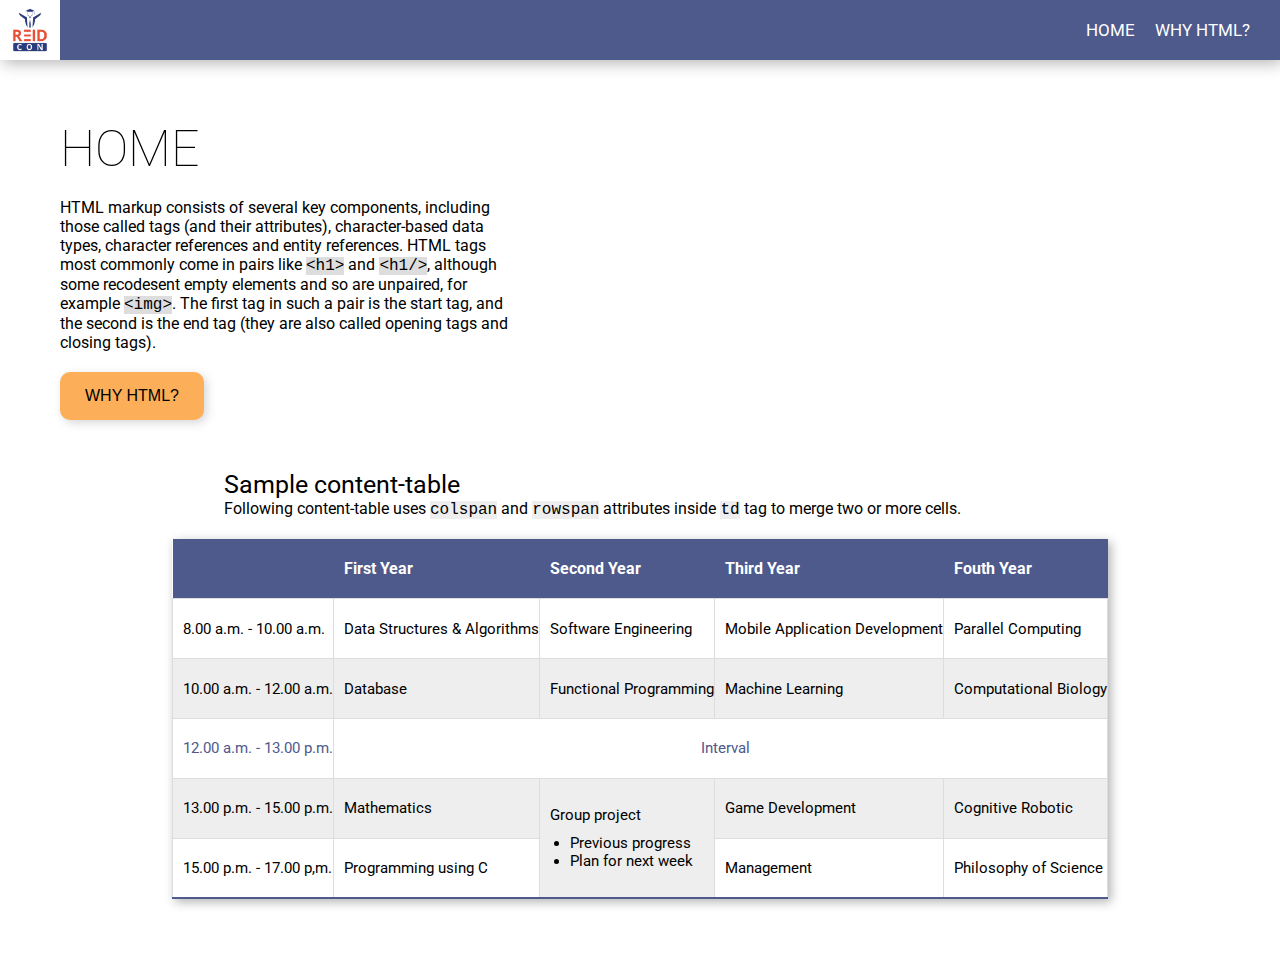
==== docs/index.html @ 58185d71 "First release" ====
<!DOCTYPE html><html lang="en"><head><meta charset="UTF-8"><meta http-equiv="X-UA-Compatible" content="IE=edge"><meta name="viewport" content="width=device-width,initial-scale=1"><link rel="preconnect" href="https://fonts.googleapis.com"><link rel="preconnect" href="https://fonts.gstatic.com" crossorigin><link href="https://fonts.googleapis.com/css2?family=Roboto:wght@100;400;700&display=swap" rel="stylesheet"><link rel="stylesheet" href="./styles/styles.css"><title>Reidcon Task 1</title></head><body><header class="header"><img src="./images/logo-min.png" alt="Logo" class="logo"><nav class="nav"><ul class="nav-list"><li class="nav-list__item"><a href="./index.html">HOME</a></li><li class="nav-list__item"><a href="./why-html.html">WHY HTML?</a></li></ul></nav></header><section class="hero"><aside class="hero-desc"><h1 class="hero-desc__heading">HOME</h1><p class="hero-desc__paragraph">HTML markup consists of several key components, including those called tags (and their attributes), character-based data types, character references and entity references. HTML tags most commonly come in pairs like <code><mark>&lt;h1&gt;</mark></code> and <code><mark>&lt;h1/&gt;</mark></code>, although some recodesent empty elements and so are unpaired, for example <code><mark>&lt;img&gt;</mark></code>. The first tag in such a pair is the start tag, and the second is the end tag (they are also called opening tags and closing tags).</p><a href="./why-html.html"><button class="hero-desc__button">WHY HTML?</button></a></aside><aside class="hero-showcase"><img src="./images/hero-min.png" alt="Showcase image" class="hero-showcase__image"></aside></section><section class="content"><div class="content-description"><h2 class="content-description__heading">Sample content-table</h2><p class="content-description__text">Following content-table uses <code>colspan</code> and <code>rowspan</code> attributes inside <code>td</code> tag to merge two or more cells.</p></div><div class="content-scrollable"><table class="content-table"><tr><th></th><th>First Year</th><th>Second Year</th><th>Third Year</th><th>Fouth Year</th></tr><tr><td>8.00 a.m. - 10.00 a.m.</td><td>Data Structures & Algorithms</td><td>Software Engineering</td><td>Mobile Application Development</td><td>Parallel Computing</td></tr><tr><td>10.00 a.m. - 12.00 a.m.</td><td>Database</td><td>Functional Programming</td><td>Machine Learning</td><td>Computational Biology</td></tr><tr><td>12.00 a.m. - 13.00 p.m.</td><td colspan="4">Interval</td></tr><tr><td>13.00 p.m. - 15.00 p.m.</td><td>Mathematics</td><td rowspan="2"><p>Group project</p><ul><li>Previous progress</li><li>Plan for next week</li></ul></td><td>Game Development</td><td>Cognitive Robotic</td></tr><tr><td>15.00 p.m. - 17.00 p,m.</td><td>Programming using C</td><td>Management</td><td>Philosophy of Science</td></tr></table></div></section></body></html>
---- docs/styles/styles.css ----
*,:after,:before{padding:0;margin:0;-webkit-box-sizing:border-box;box-sizing:border-box;font-size:inherit}html{font-size:62.5%}body{font-family:"Roboto",sans-serif}@-webkit-keyframes slideFromRight{0%{-webkit-transform:translateX(20%);transform:translateX(20%);opacity:0}50%{-webkit-transform:translateX(10%);transform:translateX(10%);opacity:50%}to{-webkit-transform:translateX(0);transform:translateX(0);opacity:1}}@keyframes slideFromRight{0%{-webkit-transform:translateX(20%);transform:translateX(20%);opacity:0}50%{-webkit-transform:translateX(10%);transform:translateX(10%);opacity:50%}to{-webkit-transform:translateX(0);transform:translateX(0);opacity:1}}@-webkit-keyframes slideFromLeft{0%{-webkit-transform:translateX(-20%);transform:translateX(-20%);opacity:0}50%{-webkit-transform:translateX(-10%);transform:translateX(-10%);opacity:50%}to{-webkit-transform:translateX(0);transform:translateX(0);opacity:1}}@keyframes slideFromLeft{0%{-webkit-transform:translateX(-20%);transform:translateX(-20%);opacity:0}50%{-webkit-transform:translateX(-10%);transform:translateX(-10%);opacity:50%}to{-webkit-transform:translateX(0);transform:translateX(0);opacity:1}}.header{display:-webkit-box;display:-ms-flexbox;display:flex;-webkit-box-pack:justify;-ms-flex-pack:justify;justify-content:space-between;-webkit-box-align:center;-ms-flex-align:center;align-items:center;height:6rem;position:fixed;top:0;z-index:1;width:100%;-webkit-box-shadow:3px 3px 15px rgba(0,0,0,0.3);box-shadow:3px 3px 15px rgba(0,0,0,0.3)}.logo{width:6rem;height:6rem;display:block}nav.nav{background-color:#4e598c;width:100%;display:-webkit-box;display:-ms-flexbox;display:flex;-webkit-box-pack:end;-ms-flex-pack:end;justify-content:flex-end;padding:2rem}ul.nav-list{display:-webkit-box;display:-ms-flexbox;display:flex;-webkit-box-pack:justify;-ms-flex-pack:justify;justify-content:space-between;-webkit-box-align:center;-ms-flex-align:center;align-items:center;list-style:none}li.nav-list__item{margin:auto 1rem}li.nav-list__item a{font-size:1.7rem;color:#fff;text-decoration:none;border-bottom:2px solid transparent;-webkit-transition:border 0.3s linear;transition:border 0.3s linear}li.nav-list__item a:hover{border-bottom:2px solid #fff}.hero{display:-webkit-box;display:-ms-flexbox;display:flex;-webkit-box-pack:justify;-ms-flex-pack:justify;justify-content:space-between;margin:12rem 6rem 5rem 6rem}.hero-desc{width:50vw;display:-webkit-box;display:-ms-flexbox;display:flex;-webkit-box-orient:vertical;-webkit-box-direction:normal;-ms-flex-direction:column;flex-direction:column}.hero-desc__heading{font-size:5rem;font-weight:100}.hero-desc__paragraph{margin-top:2rem;font-size:1.6rem;width:80%}.hero-desc__paragraph mark{background-color:#ddd}.hero-desc__button{margin-top:2rem;background-color:#fcaf58;color:#000;font-size:1.6rem;border:none;outline:none;padding:1.5rem 2.5rem;border-radius:1rem;-webkit-transition:all 0.2s;transition:all 0.2s;-webkit-box-shadow:3px 3px 10px rgba(124,124,124,0.3);box-shadow:3px 3px 10px rgba(124,124,124,0.3)}.hero-desc__button:hover{background-color:#fcaf50;border:none;color:#fff;outline:0;-webkit-transform:scale(1.05);transform:scale(1.05);-webkit-box-shadow:1px 1px 5px rgba(124,124,124,0.3);box-shadow:1px 1px 5px rgba(124,124,124,0.3)}.hero_desc__button:active{-webkit-box-shadow:none;box-shadow:none}.hero-showcase{width:50vw;display:-webkit-box;display:-ms-flexbox;display:flex;-webkit-box-pack:center;-ms-flex-pack:center;justify-content:center;-webkit-box-align:center;-ms-flex-align:center;align-items:center}.hero-showcase__image{width:90%;height:auto;-webkit-transform:translateX(20%);transform:translateX(20%);opacity:0;-webkit-animation:slideFromRight 0.5s linear 0.1s forwards;animation:slideFromRight 0.5s linear 0.1s forwards;-webkit-filter:drop-shadow(3px 3px 15px rgba(0,0,0,0.3));filter:drop-shadow(3px 3px 15px rgba(0,0,0,0.3))}.content{display:-webkit-box;display:-ms-flexbox;display:flex;-webkit-box-orient:vertical;-webkit-box-direction:normal;-ms-flex-direction:column;flex-direction:column;-webkit-box-pack:center;-ms-flex-pack:center;justify-content:center;-webkit-box-align:center;-ms-flex-align:center;align-items:center;margin-top:5rem;margin-bottom:5rem}.content-description{width:65vw}.content-description__heading{font-size:2.5rem;font-weight:400}.content-description__text{font-size:1.6rem}.content-description__text code{background-color:#eee}.content-table{margin-top:3rem;width:65vw;height:40vh;font-size:1.5rem;border-collapse:collapse;-webkit-box-shadow:3px 3px 10px rgba(0,0,0,0.3);box-shadow:3px 3px 10px rgba(0,0,0,0.3)}.content-table th{background-color:#4e598c;color:#fff;font-size:1.6rem;height:4rem;text-align:left;padding-left:1rem;border:1ps solid #4e598c}.content-table tr{height:4rem}.content-table td{text-align:left;padding-left:1rem;border:1px solid #ddd}.content-table td ul{margin-left:2rem;margin-top:1rem}.content-table tr:nth-child(4){color:#4e598c}.content-table tr:nth-child(4) td:nth-child(2){text-align:center}.content-table tr:nth-child(odd){background-color:#eee}.content-table tr:last-child{border-bottom:2px solid #4e598c}.hero2{display:-webkit-box;display:-ms-flexbox;display:flex;-webkit-box-pack:space-evenly;-ms-flex-pack:space-evenly;justify-content:space-evenly;margin:10rem 6rem 5rem 6rem}.hero2-text{width:50vw;padding:2rem;padding-left:6rem}.hero2-text hr{width:38vw}.hero2-text__heading{font-size:5rem;font-weight:100;margin-bottom:2rem}.hero2-text__paragraph--1,.hero2-text__paragraph--2,.hero2-text__paragraph--3,.hero2-text__paragraph--4,.hero2-text__paragraph--5,.hero2-text__paragraph--6,.hero2-text__paragraph--7{font-size:1.6rem;width:38vw}.hero2-text__paragraph--2{text-align:left}.hero2-text__paragraph--3{text-align:left;margin-bottom:1.8rem}.hero2-text__paragraph--5{text-align:justify;margin-bottom:1.8rem}.hero2-text__paragraph--7{text-align:right}.hero2 ol{margin-left:4rem;font-size:1.6rem}.hero2 code{background-color:#ddd}.hero2-text__button{margin-top:2rem;background-color:#fcaf58;color:#000;font-size:1.6rem;border:none;outline:none;padding:1.5rem 2.5rem;border-radius:1rem}.hero2-text__button:focus,.hero2-text__button:hover{background-color:#ff8c42;border:none;outline:none}.hero2-showcase{width:50vw;display:-webkit-box;display:-ms-flexbox;display:flex;-webkit-box-pack:center;-ms-flex-pack:center;justify-content:center;-webkit-box-align:center;-ms-flex-align:center;align-items:center}.hero2-showcase__image{-webkit-transform:translateX(-20%);transform:translateX(-20%);width:90%;height:auto;opacity:0;-webkit-animation:slideFromLeft 0.5s linear 0.1s forwards;animation:slideFromLeft 0.5s linear 0.1s forwards;-webkit-filter:drop-shadow(3px 3px 15px rgba(100,100,100,0.1));filter:drop-shadow(3px 3px 15px rgba(100,100,100,0.1))}.contact{display:-webkit-box;display:-ms-flexbox;display:flex;-webkit-box-orient:vertical;-webkit-box-direction:normal;-ms-flex-direction:column;flex-direction:column;-webkit-box-pack:center;-ms-flex-pack:center;justify-content:center;-webkit-box-align:center;-ms-flex-align:center;align-items:center;margin-bottom:5rem}.contact-heading{font-size:2rem;margin-bottom:3rem}.contact-form{width:30vw;display:-webkit-box;display:-ms-flexbox;display:flex;-webkit-box-orient:vertical;-webkit-box-direction:normal;-ms-flex-direction:column;flex-direction:column;-webkit-box-pack:center;-ms-flex-pack:center;justify-content:center;-webkit-box-align:space-between;-ms-flex-align:space-between;align-items:space-between}.contact-form__control{display:-webkit-box;display:-ms-flexbox;display:flex;-webkit-box-pack:justify;-ms-flex-pack:justify;justify-content:space-between;-webkit-box-align:center;-ms-flex-align:center;align-items:center;font-size:1.6rem;margin-bottom:1.5rem}.contact-form__control input[list=years],.contact-form__control input[type=email],.contact-form__control input[type=text]{height:2.2rem;width:15vw;margin-left:4rem;padding:0.5rem}.contact-form__control input[type=checkbox],.contact-form__control input[type=radio]{margin-left:2.5rem}.feedback{padding:5px;width:15vw}.contact-form__control--buttons{display:-webkit-box;display:-ms-flexbox;display:flex;-webkit-box-pack:right;-ms-flex-pack:right;justify-content:right;-webkit-box-align:center;-ms-flex-align:center;align-items:center}.contact-form__control--buttons button{margin-left:3rem;padding:0.8rem 1.8rem;border:none;outline:none;border-radius:1rem}.submit{background-color:#fcaf58;-webkit-transition:all 0.2s linear;transition:all 0.2s linear}.reset{background-color:#999;-webkit-transition:all 0.2s linear;transition:all 0.2s linear}.submit:focus,.submit:hover{background-color:#d69243;border:none;color:#fff;outline:0;-webkit-transform:scale(1.05);transform:scale(1.05)}.reset:focus,.reset:hover{background-color:#666;border:none;color:#fff;outline:0;-webkit-transform:scale(1.05);transform:scale(1.05)}@media screen and (max-width:1439px){.content-table{width:936px;margin:2rem auto}}@media screen and (max-width:1024px){html{font-size:58.5%}.hero{margin:9rem 1rem 5rem 1rem}.hero-desc{width:50%;display:column;-webkit-box-align:start;-ms-flex-align:start;align-items:flex-start;-webkit-box-pack:center;-ms-flex-pack:center;justify-content:center;margin-top:2rem}.hero-desc__paragraph{margin-top:2rem;font-size:1.6rem;width:100%}.hero-showcase{width:50%}.content{margin:2rem 1rem}.content-scrollable{overflow-x:scroll;margin-top:2rem;width:100%}.content-table{width:936px;margin:2rem auto}.contact{padding:1rem;width:50vw;margin:auto}.contact-form{width:100%;-webkit-box-align:center;-ms-flex-align:center;align-items:center;-webkit-box-orient:vertical;-webkit-box-direction:normal;-ms-flex-direction:column;flex-direction:column;-webkit-box-pack:center;-ms-flex-pack:center;justify-content:center}.contact-form__control{width:100%;margin:1rem;-webkit-box-pack:justify;-ms-flex-pack:justify;justify-content:space-between;-webkit-box-align:center;-ms-flex-align:center;align-items:center}.contact-form__control input[list=years],.contact-form__control input[type=email],.contact-form__control input[type=text]{margin-left:0;margin-top:1rem;width:50%;height:3rem}.contact-form__control input[type=checkbox],.contact-form__control input[type=radio]{margin-left:0}.feedback{width:50%;margin-top:1rem}.contact-form__control--buttons{-webkit-box-pack:end;-ms-flex-pack:end;justify-content:flex-end;width:100%}.contact-form__control--buttons button{margin-left:1rem;height:3rem;font-size:1.6rem;line-height:1.6rem}}@media screen and (max-width:768px){html{font-size:58.5%}.hero{-webkit-box-orient:vertical;-webkit-box-direction:normal;-ms-flex-direction:column;flex-direction:column;flex-direction:column-reverse;-webkit-box-pack:center;-ms-flex-pack:center;justify-content:center;-webkit-box-align:center;-ms-flex-align:center;align-items:center;margin:9rem 1rem 5rem 1rem}.hero-desc{width:100%;display:column;-webkit-box-align:center;-ms-flex-align:center;align-items:center;-webkit-box-pack:center;-ms-flex-pack:center;justify-content:center;margin-top:2rem}.hero-desc__paragraph{margin-top:2rem;font-size:1.6rem;width:100%}.content{margin:2rem 1rem}.content-description{width:70%}.content-scrollable{overflow-x:scroll;margin-top:2rem;width:100%}.content-table{width:936px;margin:0 auto}.hero2{-webkit-box-orient:vertical;-webkit-box-direction:normal;-ms-flex-direction:column;flex-direction:column;-webkit-box-pack:center;-ms-flex-pack:center;justify-content:center;-webkit-box-align:center;-ms-flex-align:center;align-items:center;margin:9rem 0.5rem 5rem 0.5rem}.hero2-text{width:100%;padding:1rem}.hero2-text hr{width:100%}.hero2-text__paragraph--1,.hero2-text__paragraph--2,.hero2-text__paragraph--3,.hero2-text__paragraph--4,.hero2-text__paragraph--5,.hero2-text__paragraph--6,.hero2-text__paragraph--7{width:100%}.hero2-showcase__image{width:50vw}.contact{padding:1rem;width:100%}.contact-form{-webkit-box-align:start;-ms-flex-align:start;align-items:flex-start}.contact-form__control{-webkit-box-orient:vertical;-webkit-box-direction:normal;-ms-flex-direction:column;flex-direction:column;-webkit-box-pack:center;-ms-flex-pack:center;justify-content:center;-webkit-box-align:start;-ms-flex-align:start;align-items:start}.contact-form__control input[list=years],.contact-form__control input[type=email],.contact-form__control input[type=text]{width:80%}.genders>:nth-child(2n){margin-right:10rem}.familiars>:nth-child(2n){margin-right:7rem}.feedback{width:80%}.contact-form__control--buttons{-webkit-box-pack:start;-ms-flex-pack:start;justify-content:flex-start;width:80%}}@media screen and (max-width:426px){html{font-size:60.5%}.hero{-webkit-box-orient:vertical;-webkit-box-direction:normal;-ms-flex-direction:column;flex-direction:column;flex-direction:column-reverse;-webkit-box-pack:center;-ms-flex-pack:center;justify-content:center;-webkit-box-align:center;-ms-flex-align:center;align-items:center;margin:9rem 0.5rem 5rem 0.5rem}.hero-showcase__image{width:95vw}.hero-desc{width:100%;display:column;-webkit-box-align:center;-ms-flex-align:center;align-items:center;-webkit-box-pack:center;-ms-flex-pack:center;justify-content:center;margin-top:2rem}.hero-desc__paragraph{margin-top:2rem;font-size:1.6rem;width:100%}.content{margin:2rem 0.5rem 2rem 0.5rem}.content-description{width:95vw}.content-scrollable{overflow-x:scroll;margin-top:2rem;width:100%}.content-table{width:936px;margin:0 auto}.hero2-showcase__image{width:95vw}.contact-form{-webkit-box-align:center;-ms-flex-align:center;align-items:center}.contact-form__control input[list=years],.contact-form__control input[type=email],.contact-form__control input[type=text]{width:100%;height:3rem}.genders>:nth-child(2n){margin-right:5rem}.familiars>:nth-child(2n){margin-right:3rem}.feedback{width:100%}.contact-form__control--buttons{-webkit-box-pack:justify;-ms-flex-pack:justify;justify-content:space-between;width:100%}.contact-form__control--buttons button{margin-left:0}}
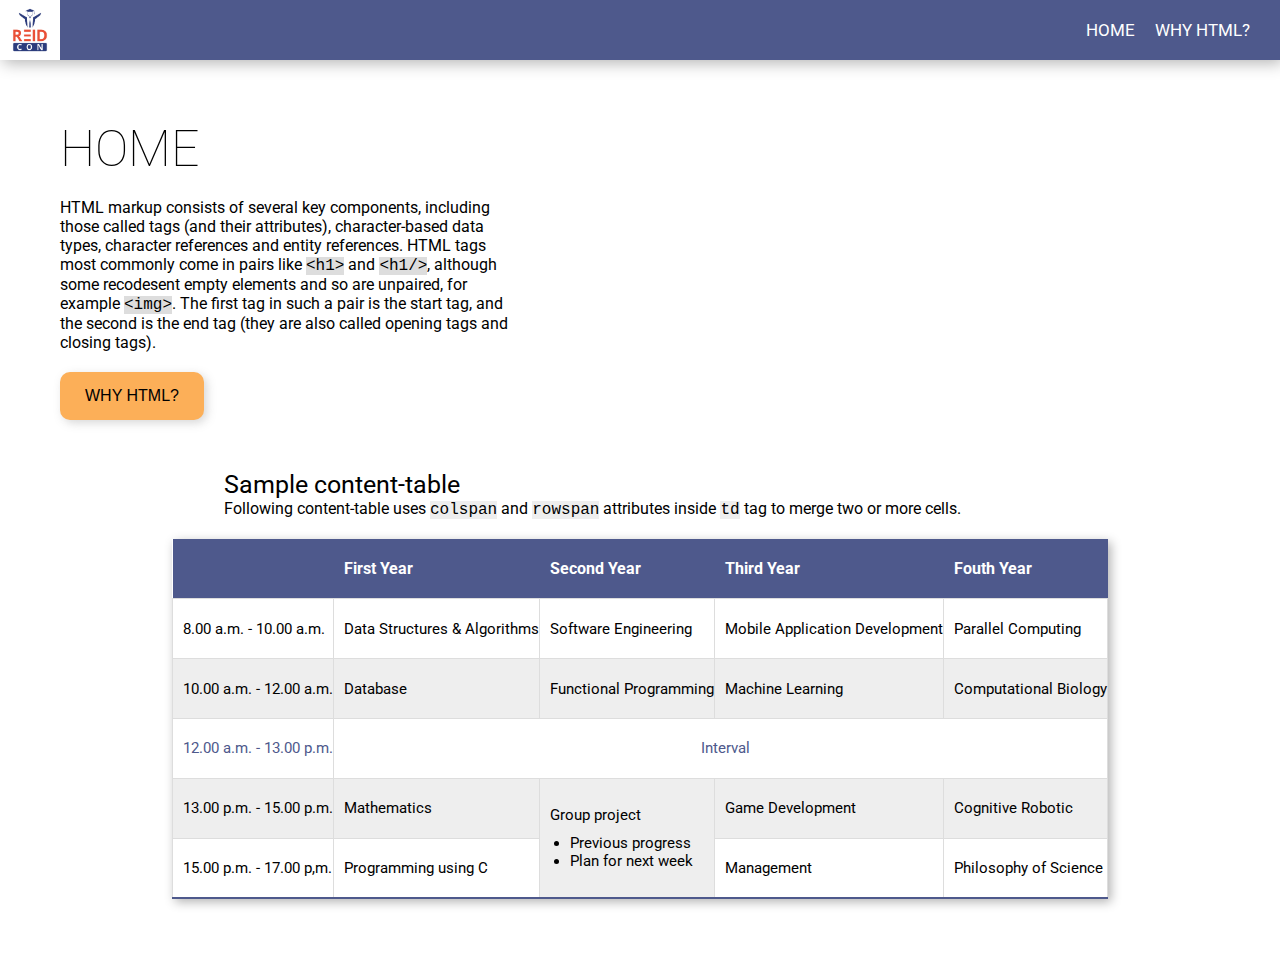
==== commit ecf76805: "Fixed header sizing when in mobile sizes" ====
--- a/docs/index.html
+++ b/docs/index.html
@@ -1 +1 @@
-<!DOCTYPE html><html lang="en"><head><meta charset="UTF-8"><meta http-equiv="X-UA-Compatible" content="IE=edge"><meta name="viewport" content="width=device-width,initial-scale=1"><link rel="preconnect" href="https://fonts.googleapis.com"><link rel="preconnect" href="https://fonts.gstatic.com" crossorigin><link href="https://fonts.googleapis.com/css2?family=Roboto:wght@100;400;700&display=swap" rel="stylesheet"><link rel="stylesheet" href="./styles/styles.css"><title>Reidcon Task 1</title></head><body><header class="header"><img src="./images/logo-min.png" alt="Logo" class="logo"><nav class="nav"><ul class="nav-list"><li class="nav-list__item"><a href="./index.html">HOME</a></li><li class="nav-list__item"><a href="./why-html.html">WHY HTML?</a></li></ul></nav></header><section class="hero"><aside class="hero-desc"><h1 class="hero-desc__heading">HOME</h1><p class="hero-desc__paragraph">HTML markup consists of several key components, including those called tags (and their attributes), character-based data types, character references and entity references. HTML tags most commonly come in pairs like <code><mark>&lt;h1&gt;</mark></code> and <code><mark>&lt;h1/&gt;</mark></code>, although some recodesent empty elements and so are unpaired, for example <code><mark>&lt;img&gt;</mark></code>. The first tag in such a pair is the start tag, and the second is the end tag (they are also called opening tags and closing tags).</p><a href="./why-html.html"><button class="hero-desc__button">WHY HTML?</button></a></aside><aside class="hero-showcase"><img src="./images/hero-min.png" alt="Showcase image" class="hero-showcase__image"></aside></section><section class="content"><div class="content-description"><h2 class="content-description__heading">Sample content-table</h2><p class="content-description__text">Following content-table uses <code>colspan</code> and <code>rowspan</code> attributes inside <code>td</code> tag to merge two or more cells.</p></div><div class="content-scrollable"><table class="content-table"><tr><th></th><th>First Year</th><th>Second Year</th><th>Third Year</th><th>Fouth Year</th></tr><tr><td>8.00 a.m. - 10.00 a.m.</td><td>Data Structures & Algorithms</td><td>Software Engineering</td><td>Mobile Application Development</td><td>Parallel Computing</td></tr><tr><td>10.00 a.m. - 12.00 a.m.</td><td>Database</td><td>Functional Programming</td><td>Machine Learning</td><td>Computational Biology</td></tr><tr><td>12.00 a.m. - 13.00 p.m.</td><td colspan="4">Interval</td></tr><tr><td>13.00 p.m. - 15.00 p.m.</td><td>Mathematics</td><td rowspan="2"><p>Group project</p><ul><li>Previous progress</li><li>Plan for next week</li></ul></td><td>Game Development</td><td>Cognitive Robotic</td></tr><tr><td>15.00 p.m. - 17.00 p,m.</td><td>Programming using C</td><td>Management</td><td>Philosophy of Science</td></tr></table></div></section></body></html>+<!DOCTYPE html><html lang="en"><head><meta charset="UTF-8"><meta http-equiv="X-UA-Compatible" content="IE=edge"><meta name="viewport" content="width=device-width,initial-scale=1"><meta name="description" content="This is a sample website developed by N2IPD team as a contender for reidcon task1"><link rel="preconnect" href="https://fonts.googleapis.com"><link rel="preconnect" href="https://fonts.gstatic.com" crossorigin><link rel="preload" href="https://fonts.googleapis.com/css2?family=Roboto:wght@100;400;700&display=swap" as="style" onload="this.onload=null,this.rel=&#34;stylesheet&#34;"><noscript><link href="https://fonts.googleapis.com/css2?family=Roboto:wght@100;400;700&display=swap" rel="stylesheet" type="text/css"></noscript><link rel="stylesheet" href="./styles/styles.css"><link rel="shortcut icon" href="./images/favicon.ico" type="image/x-icon"><title>Reidcon Task 1</title></head><body><header class="header"><img src="./images/logo-min.webp" alt="Logo" class="logo" width="1500" height="1500"><nav class="nav"><ul class="nav-list"><li class="nav-list__item"><a href="./index.html">HOME</a></li><li class="nav-list__item"><a href="./why-html.html">WHY HTML?</a></li></ul></nav></header><section class="hero"><aside class="hero-desc"><h1 class="hero-desc__heading">HOME</h1><p class="hero-desc__paragraph">HTML markup consists of several key components, including those called tags (and their attributes), character-based data types, character references and entity references. HTML tags most commonly come in pairs like <code><mark>&lt;h1&gt;</mark></code> and <code><mark>&lt;h1/&gt;</mark></code>, although some recodesent empty elements and so are unpaired, for example <code><mark>&lt;img&gt;</mark></code>. The first tag in such a pair is the start tag, and the second is the end tag (they are also called opening tags and closing tags).</p><a href="./why-html.html"><button class="hero-desc__button">WHY HTML?</button></a></aside><aside class="hero-showcase"><img src="./images/hero-min.webp" alt="Showcase image" class="hero-showcase__image" width="2280" height="1282"></aside></section><section class="content"><div class="content-description"><h2 class="content-description__heading">Sample content-table</h2><p class="content-description__text">Following content-table uses <code>colspan</code> and <code>rowspan</code> attributes inside <code>td</code> tag to merge two or more cells.</p></div><div class="content-scrollable"><table class="content-table"><tr><th></th><th>First Year</th><th>Second Year</th><th>Third Year</th><th>Fouth Year</th></tr><tr><td>8.00 a.m. - 10.00 a.m.</td><td>Data Structures & Algorithms</td><td>Software Engineering</td><td>Mobile Application Development</td><td>Parallel Computing</td></tr><tr><td>10.00 a.m. - 12.00 a.m.</td><td>Database</td><td>Functional Programming</td><td>Machine Learning</td><td>Computational Biology</td></tr><tr><td>12.00 a.m. - 13.00 p.m.</td><td colspan="4">Interval</td></tr><tr><td>13.00 p.m. - 15.00 p.m.</td><td>Mathematics</td><td rowspan="2"><p>Group project</p><ul><li>Previous progress</li><li>Plan for next week</li></ul></td><td>Game Development</td><td>Cognitive Robotic</td></tr><tr><td>15.00 p.m. - 17.00 p,m.</td><td>Programming using C</td><td>Management</td><td>Philosophy of Science</td></tr></table></div></section></body></html>--- a/docs/styles/styles.css
+++ b/docs/styles/styles.css
@@ -1 +1 @@
-*,:after,:before{padding:0;margin:0;-webkit-box-sizing:border-box;box-sizing:border-box;font-size:inherit}html{font-size:62.5%}body{font-family:"Roboto",sans-serif}@-webkit-keyframes slideFromRight{0%{-webkit-transform:translateX(20%);transform:translateX(20%);opacity:0}50%{-webkit-transform:translateX(10%);transform:translateX(10%);opacity:50%}to{-webkit-transform:translateX(0);transform:translateX(0);opacity:1}}@keyframes slideFromRight{0%{-webkit-transform:translateX(20%);transform:translateX(20%);opacity:0}50%{-webkit-transform:translateX(10%);transform:translateX(10%);opacity:50%}to{-webkit-transform:translateX(0);transform:translateX(0);opacity:1}}@-webkit-keyframes slideFromLeft{0%{-webkit-transform:translateX(-20%);transform:translateX(-20%);opacity:0}50%{-webkit-transform:translateX(-10%);transform:translateX(-10%);opacity:50%}to{-webkit-transform:translateX(0);transform:translateX(0);opacity:1}}@keyframes slideFromLeft{0%{-webkit-transform:translateX(-20%);transform:translateX(-20%);opacity:0}50%{-webkit-transform:translateX(-10%);transform:translateX(-10%);opacity:50%}to{-webkit-transform:translateX(0);transform:translateX(0);opacity:1}}.header{display:-webkit-box;display:-ms-flexbox;display:flex;-webkit-box-pack:justify;-ms-flex-pack:justify;justify-content:space-between;-webkit-box-align:center;-ms-flex-align:center;align-items:center;height:6rem;position:fixed;top:0;z-index:1;width:100%;-webkit-box-shadow:3px 3px 15px rgba(0,0,0,0.3);box-shadow:3px 3px 15px rgba(0,0,0,0.3)}.logo{width:6rem;height:6rem;display:block}nav.nav{background-color:#4e598c;width:100%;display:-webkit-box;display:-ms-flexbox;display:flex;-webkit-box-pack:end;-ms-flex-pack:end;justify-content:flex-end;padding:2rem}ul.nav-list{display:-webkit-box;display:-ms-flexbox;display:flex;-webkit-box-pack:justify;-ms-flex-pack:justify;justify-content:space-between;-webkit-box-align:center;-ms-flex-align:center;align-items:center;list-style:none}li.nav-list__item{margin:auto 1rem}li.nav-list__item a{font-size:1.7rem;color:#fff;text-decoration:none;border-bottom:2px solid transparent;-webkit-transition:border 0.3s linear;transition:border 0.3s linear}li.nav-list__item a:hover{border-bottom:2px solid #fff}.hero{display:-webkit-box;display:-ms-flexbox;display:flex;-webkit-box-pack:justify;-ms-flex-pack:justify;justify-content:space-between;margin:12rem 6rem 5rem 6rem}.hero-desc{width:50vw;display:-webkit-box;display:-ms-flexbox;display:flex;-webkit-box-orient:vertical;-webkit-box-direction:normal;-ms-flex-direction:column;flex-direction:column}.hero-desc__heading{font-size:5rem;font-weight:100}.hero-desc__paragraph{margin-top:2rem;font-size:1.6rem;width:80%}.hero-desc__paragraph mark{background-color:#ddd}.hero-desc__button{margin-top:2rem;background-color:#fcaf58;color:#000;font-size:1.6rem;border:none;outline:none;padding:1.5rem 2.5rem;border-radius:1rem;-webkit-transition:all 0.2s;transition:all 0.2s;-webkit-box-shadow:3px 3px 10px rgba(124,124,124,0.3);box-shadow:3px 3px 10px rgba(124,124,124,0.3)}.hero-desc__button:hover{background-color:#fcaf50;border:none;color:#fff;outline:0;-webkit-transform:scale(1.05);transform:scale(1.05);-webkit-box-shadow:1px 1px 5px rgba(124,124,124,0.3);box-shadow:1px 1px 5px rgba(124,124,124,0.3)}.hero_desc__button:active{-webkit-box-shadow:none;box-shadow:none}.hero-showcase{width:50vw;display:-webkit-box;display:-ms-flexbox;display:flex;-webkit-box-pack:center;-ms-flex-pack:center;justify-content:center;-webkit-box-align:center;-ms-flex-align:center;align-items:center}.hero-showcase__image{width:90%;height:auto;-webkit-transform:translateX(20%);transform:translateX(20%);opacity:0;-webkit-animation:slideFromRight 0.5s linear 0.1s forwards;animation:slideFromRight 0.5s linear 0.1s forwards;-webkit-filter:drop-shadow(3px 3px 15px rgba(0,0,0,0.3));filter:drop-shadow(3px 3px 15px rgba(0,0,0,0.3))}.content{display:-webkit-box;display:-ms-flexbox;display:flex;-webkit-box-orient:vertical;-webkit-box-direction:normal;-ms-flex-direction:column;flex-direction:column;-webkit-box-pack:center;-ms-flex-pack:center;justify-content:center;-webkit-box-align:center;-ms-flex-align:center;align-items:center;margin-top:5rem;margin-bottom:5rem}.content-description{width:65vw}.content-description__heading{font-size:2.5rem;font-weight:400}.content-description__text{font-size:1.6rem}.content-description__text code{background-color:#eee}.content-table{margin-top:3rem;width:65vw;height:40vh;font-size:1.5rem;border-collapse:collapse;-webkit-box-shadow:3px 3px 10px rgba(0,0,0,0.3);box-shadow:3px 3px 10px rgba(0,0,0,0.3)}.content-table th{background-color:#4e598c;color:#fff;font-size:1.6rem;height:4rem;text-align:left;padding-left:1rem;border:1ps solid #4e598c}.content-table tr{height:4rem}.content-table td{text-align:left;padding-left:1rem;border:1px solid #ddd}.content-table td ul{margin-left:2rem;margin-top:1rem}.content-table tr:nth-child(4){color:#4e598c}.content-table tr:nth-child(4) td:nth-child(2){text-align:center}.content-table tr:nth-child(odd){background-color:#eee}.content-table tr:last-child{border-bottom:2px solid #4e598c}.hero2{display:-webkit-box;display:-ms-flexbox;display:flex;-webkit-box-pack:space-evenly;-ms-flex-pack:space-evenly;justify-content:space-evenly;margin:10rem 6rem 5rem 6rem}.hero2-text{width:50vw;padding:2rem;padding-left:6rem}.hero2-text hr{width:38vw}.hero2-text__heading{font-size:5rem;font-weight:100;margin-bottom:2rem}.hero2-text__paragraph--1,.hero2-text__paragraph--2,.hero2-text__paragraph--3,.hero2-text__paragraph--4,.hero2-text__paragraph--5,.hero2-text__paragraph--6,.hero2-text__paragraph--7{font-size:1.6rem;width:38vw}.hero2-text__paragraph--2{text-align:left}.hero2-text__paragraph--3{text-align:left;margin-bottom:1.8rem}.hero2-text__paragraph--5{text-align:justify;margin-bottom:1.8rem}.hero2-text__paragraph--7{text-align:right}.hero2 ol{margin-left:4rem;font-size:1.6rem}.hero2 code{background-color:#ddd}.hero2-text__button{margin-top:2rem;background-color:#fcaf58;color:#000;font-size:1.6rem;border:none;outline:none;padding:1.5rem 2.5rem;border-radius:1rem}.hero2-text__button:focus,.hero2-text__button:hover{background-color:#ff8c42;border:none;outline:none}.hero2-showcase{width:50vw;display:-webkit-box;display:-ms-flexbox;display:flex;-webkit-box-pack:center;-ms-flex-pack:center;justify-content:center;-webkit-box-align:center;-ms-flex-align:center;align-items:center}.hero2-showcase__image{-webkit-transform:translateX(-20%);transform:translateX(-20%);width:90%;height:auto;opacity:0;-webkit-animation:slideFromLeft 0.5s linear 0.1s forwards;animation:slideFromLeft 0.5s linear 0.1s forwards;-webkit-filter:drop-shadow(3px 3px 15px rgba(100,100,100,0.1));filter:drop-shadow(3px 3px 15px rgba(100,100,100,0.1))}.contact{display:-webkit-box;display:-ms-flexbox;display:flex;-webkit-box-orient:vertical;-webkit-box-direction:normal;-ms-flex-direction:column;flex-direction:column;-webkit-box-pack:center;-ms-flex-pack:center;justify-content:center;-webkit-box-align:center;-ms-flex-align:center;align-items:center;margin-bottom:5rem}.contact-heading{font-size:2rem;margin-bottom:3rem}.contact-form{width:30vw;display:-webkit-box;display:-ms-flexbox;display:flex;-webkit-box-orient:vertical;-webkit-box-direction:normal;-ms-flex-direction:column;flex-direction:column;-webkit-box-pack:center;-ms-flex-pack:center;justify-content:center;-webkit-box-align:space-between;-ms-flex-align:space-between;align-items:space-between}.contact-form__control{display:-webkit-box;display:-ms-flexbox;display:flex;-webkit-box-pack:justify;-ms-flex-pack:justify;justify-content:space-between;-webkit-box-align:center;-ms-flex-align:center;align-items:center;font-size:1.6rem;margin-bottom:1.5rem}.contact-form__control input[list=years],.contact-form__control input[type=email],.contact-form__control input[type=text]{height:2.2rem;width:15vw;margin-left:4rem;padding:0.5rem}.contact-form__control input[type=checkbox],.contact-form__control input[type=radio]{margin-left:2.5rem}.feedback{padding:5px;width:15vw}.contact-form__control--buttons{display:-webkit-box;display:-ms-flexbox;display:flex;-webkit-box-pack:right;-ms-flex-pack:right;justify-content:right;-webkit-box-align:center;-ms-flex-align:center;align-items:center}.contact-form__control--buttons button{margin-left:3rem;padding:0.8rem 1.8rem;border:none;outline:none;border-radius:1rem}.submit{background-color:#fcaf58;-webkit-transition:all 0.2s linear;transition:all 0.2s linear}.reset{background-color:#999;-webkit-transition:all 0.2s linear;transition:all 0.2s linear}.submit:focus,.submit:hover{background-color:#d69243;border:none;color:#fff;outline:0;-webkit-transform:scale(1.05);transform:scale(1.05)}.reset:focus,.reset:hover{background-color:#666;border:none;color:#fff;outline:0;-webkit-transform:scale(1.05);transform:scale(1.05)}@media screen and (max-width:1439px){.content-table{width:936px;margin:2rem auto}}@media screen and (max-width:1024px){html{font-size:58.5%}.hero{margin:9rem 1rem 5rem 1rem}.hero-desc{width:50%;display:column;-webkit-box-align:start;-ms-flex-align:start;align-items:flex-start;-webkit-box-pack:center;-ms-flex-pack:center;justify-content:center;margin-top:2rem}.hero-desc__paragraph{margin-top:2rem;font-size:1.6rem;width:100%}.hero-showcase{width:50%}.content{margin:2rem 1rem}.content-scrollable{overflow-x:scroll;margin-top:2rem;width:100%}.content-table{width:936px;margin:2rem auto}.contact{padding:1rem;width:50vw;margin:auto}.contact-form{width:100%;-webkit-box-align:center;-ms-flex-align:center;align-items:center;-webkit-box-orient:vertical;-webkit-box-direction:normal;-ms-flex-direction:column;flex-direction:column;-webkit-box-pack:center;-ms-flex-pack:center;justify-content:center}.contact-form__control{width:100%;margin:1rem;-webkit-box-pack:justify;-ms-flex-pack:justify;justify-content:space-between;-webkit-box-align:center;-ms-flex-align:center;align-items:center}.contact-form__control input[list=years],.contact-form__control input[type=email],.contact-form__control input[type=text]{margin-left:0;margin-top:1rem;width:50%;height:3rem}.contact-form__control input[type=checkbox],.contact-form__control input[type=radio]{margin-left:0}.feedback{width:50%;margin-top:1rem}.contact-form__control--buttons{-webkit-box-pack:end;-ms-flex-pack:end;justify-content:flex-end;width:100%}.contact-form__control--buttons button{margin-left:1rem;height:3rem;font-size:1.6rem;line-height:1.6rem}}@media screen and (max-width:768px){html{font-size:58.5%}.hero{-webkit-box-orient:vertical;-webkit-box-direction:normal;-ms-flex-direction:column;flex-direction:column;flex-direction:column-reverse;-webkit-box-pack:center;-ms-flex-pack:center;justify-content:center;-webkit-box-align:center;-ms-flex-align:center;align-items:center;margin:9rem 1rem 5rem 1rem}.hero-desc{width:100%;display:column;-webkit-box-align:center;-ms-flex-align:center;align-items:center;-webkit-box-pack:center;-ms-flex-pack:center;justify-content:center;margin-top:2rem}.hero-desc__paragraph{margin-top:2rem;font-size:1.6rem;width:100%}.content{margin:2rem 1rem}.content-description{width:70%}.content-scrollable{overflow-x:scroll;margin-top:2rem;width:100%}.content-table{width:936px;margin:0 auto}.hero2{-webkit-box-orient:vertical;-webkit-box-direction:normal;-ms-flex-direction:column;flex-direction:column;-webkit-box-pack:center;-ms-flex-pack:center;justify-content:center;-webkit-box-align:center;-ms-flex-align:center;align-items:center;margin:9rem 0.5rem 5rem 0.5rem}.hero2-text{width:100%;padding:1rem}.hero2-text hr{width:100%}.hero2-text__paragraph--1,.hero2-text__paragraph--2,.hero2-text__paragraph--3,.hero2-text__paragraph--4,.hero2-text__paragraph--5,.hero2-text__paragraph--6,.hero2-text__paragraph--7{width:100%}.hero2-showcase__image{width:50vw}.contact{padding:1rem;width:100%}.contact-form{-webkit-box-align:start;-ms-flex-align:start;align-items:flex-start}.contact-form__control{-webkit-box-orient:vertical;-webkit-box-direction:normal;-ms-flex-direction:column;flex-direction:column;-webkit-box-pack:center;-ms-flex-pack:center;justify-content:center;-webkit-box-align:start;-ms-flex-align:start;align-items:start}.contact-form__control input[list=years],.contact-form__control input[type=email],.contact-form__control input[type=text]{width:80%}.genders>:nth-child(2n){margin-right:10rem}.familiars>:nth-child(2n){margin-right:7rem}.feedback{width:80%}.contact-form__control--buttons{-webkit-box-pack:start;-ms-flex-pack:start;justify-content:flex-start;width:80%}}@media screen and (max-width:426px){html{font-size:60.5%}.hero{-webkit-box-orient:vertical;-webkit-box-direction:normal;-ms-flex-direction:column;flex-direction:column;flex-direction:column-reverse;-webkit-box-pack:center;-ms-flex-pack:center;justify-content:center;-webkit-box-align:center;-ms-flex-align:center;align-items:center;margin:9rem 0.5rem 5rem 0.5rem}.hero-showcase__image{width:95vw}.hero-desc{width:100%;display:column;-webkit-box-align:center;-ms-flex-align:center;align-items:center;-webkit-box-pack:center;-ms-flex-pack:center;justify-content:center;margin-top:2rem}.hero-desc__paragraph{margin-top:2rem;font-size:1.6rem;width:100%}.content{margin:2rem 0.5rem 2rem 0.5rem}.content-description{width:95vw}.content-scrollable{overflow-x:scroll;margin-top:2rem;width:100%}.content-table{width:936px;margin:0 auto}.hero2-showcase__image{width:95vw}.contact-form{-webkit-box-align:center;-ms-flex-align:center;align-items:center}.contact-form__control input[list=years],.contact-form__control input[type=email],.contact-form__control input[type=text]{width:100%;height:3rem}.genders>:nth-child(2n){margin-right:5rem}.familiars>:nth-child(2n){margin-right:3rem}.feedback{width:100%}.contact-form__control--buttons{-webkit-box-pack:justify;-ms-flex-pack:justify;justify-content:space-between;width:100%}.contact-form__control--buttons button{margin-left:0}}+*,:after,:before{padding:0;margin:0;-webkit-box-sizing:border-box;box-sizing:border-box;font-size:inherit}html{font-size:62.5%}body{font-family:"Roboto",sans-serif}@-webkit-keyframes slideFromRight{0%{-webkit-transform:translateX(20%);transform:translateX(20%);opacity:0}50%{-webkit-transform:translateX(10%);transform:translateX(10%);opacity:50%}to{-webkit-transform:translateX(0);transform:translateX(0);opacity:1}}@keyframes slideFromRight{0%{-webkit-transform:translateX(20%);transform:translateX(20%);opacity:0}50%{-webkit-transform:translateX(10%);transform:translateX(10%);opacity:50%}to{-webkit-transform:translateX(0);transform:translateX(0);opacity:1}}@-webkit-keyframes slideFromLeft{0%{-webkit-transform:translateX(-20%);transform:translateX(-20%);opacity:0}50%{-webkit-transform:translateX(-10%);transform:translateX(-10%);opacity:50%}to{-webkit-transform:translateX(0);transform:translateX(0);opacity:1}}@keyframes slideFromLeft{0%{-webkit-transform:translateX(-20%);transform:translateX(-20%);opacity:0}50%{-webkit-transform:translateX(-10%);transform:translateX(-10%);opacity:50%}to{-webkit-transform:translateX(0);transform:translateX(0);opacity:1}}.header{display:-webkit-box;display:-ms-flexbox;display:flex;-webkit-box-pack:justify;-ms-flex-pack:justify;justify-content:space-between;-webkit-box-align:center;-ms-flex-align:center;align-items:center;height:6rem;position:fixed;top:0;z-index:1;width:100vw;-webkit-box-shadow:3px 3px 15px rgba(0,0,0,0.3);box-shadow:3px 3px 15px rgba(0,0,0,0.3)}.logo{width:6rem;height:6rem;display:block}nav.nav{background-color:#4e598c;-webkit-box-flex:1;-ms-flex:1;flex:1;display:-webkit-box;display:-ms-flexbox;display:flex;-webkit-box-pack:end;-ms-flex-pack:end;justify-content:flex-end;padding:2rem}ul.nav-list{display:-webkit-box;display:-ms-flexbox;display:flex;-webkit-box-pack:justify;-ms-flex-pack:justify;justify-content:space-between;-webkit-box-align:center;-ms-flex-align:center;align-items:center;list-style:none}li.nav-list__item{margin:auto 1rem}li.nav-list__item a{font-size:1.7rem;color:#fff;text-decoration:none;border-bottom:2px solid transparent;-webkit-transition:border 0.3s linear;transition:border 0.3s linear}li.nav-list__item a:hover{border-bottom:2px solid #fff}.hero{display:-webkit-box;display:-ms-flexbox;display:flex;-webkit-box-pack:justify;-ms-flex-pack:justify;justify-content:space-between;margin:12rem 6rem 5rem 6rem}.hero-desc{width:50vw;display:-webkit-box;display:-ms-flexbox;display:flex;-webkit-box-orient:vertical;-webkit-box-direction:normal;-ms-flex-direction:column;flex-direction:column}.hero-desc__heading{font-size:5rem;font-weight:100}.hero-desc__paragraph{margin-top:2rem;font-size:1.6rem;width:80%}.hero-desc__paragraph mark{background-color:#ddd}.hero-desc__button{margin-top:2rem;background-color:#fcaf58;color:#000;font-size:1.6rem;border:none;outline:none;padding:1.5rem 2.5rem;border-radius:1rem;-webkit-transition:all 0.2s;transition:all 0.2s;-webkit-box-shadow:3px 3px 10px rgba(124,124,124,0.3);box-shadow:3px 3px 10px rgba(124,124,124,0.3)}.hero-desc__button:hover{background-color:#fcaf50;border:none;color:#fff;outline:0;-webkit-transform:scale(1.05);transform:scale(1.05);-webkit-box-shadow:1px 1px 5px rgba(124,124,124,0.3);box-shadow:1px 1px 5px rgba(124,124,124,0.3)}.hero_desc__button:active{-webkit-box-shadow:none;box-shadow:none}.hero-showcase{width:50vw;display:-webkit-box;display:-ms-flexbox;display:flex;-webkit-box-pack:center;-ms-flex-pack:center;justify-content:center;-webkit-box-align:center;-ms-flex-align:center;align-items:center}.hero-showcase__image{width:90%;height:auto;-webkit-transform:translateX(20%);transform:translateX(20%);opacity:0;-webkit-animation:slideFromRight 0.5s linear 0.1s forwards;animation:slideFromRight 0.5s linear 0.1s forwards;-webkit-filter:drop-shadow(3px 3px 15px rgba(0,0,0,0.3));filter:drop-shadow(3px 3px 15px rgba(0,0,0,0.3))}.content{display:-webkit-box;display:-ms-flexbox;display:flex;-webkit-box-orient:vertical;-webkit-box-direction:normal;-ms-flex-direction:column;flex-direction:column;-webkit-box-pack:center;-ms-flex-pack:center;justify-content:center;-webkit-box-align:center;-ms-flex-align:center;align-items:center;margin-top:5rem;margin-bottom:5rem}.content-description{width:65vw}.content-description__heading{font-size:2.5rem;font-weight:400}.content-description__text{font-size:1.6rem}.content-description__text code{background-color:#eee}.content-table{margin-top:3rem;width:65vw;height:40vh;font-size:1.5rem;border-collapse:collapse;-webkit-box-shadow:3px 3px 10px rgba(0,0,0,0.3);box-shadow:3px 3px 10px rgba(0,0,0,0.3)}.content-table th{background-color:#4e598c;color:#fff;font-size:1.6rem;height:4rem;text-align:left;padding-left:1rem;border:1ps solid #4e598c}.content-table tr{height:4rem}.content-table td{text-align:left;padding-left:1rem;border:1px solid #ddd}.content-table td ul{margin-left:2rem;margin-top:1rem}.content-table tr:nth-child(4){color:#4e598c}.content-table tr:nth-child(4) td:nth-child(2){text-align:center}.content-table tr:nth-child(odd){background-color:#eee}.content-table tr:last-child{border-bottom:2px solid #4e598c}.hero2{display:-webkit-box;display:-ms-flexbox;display:flex;-webkit-box-pack:space-evenly;-ms-flex-pack:space-evenly;justify-content:space-evenly;margin:10rem 6rem 5rem 6rem}.hero2-text{width:50vw;padding:2rem;padding-left:6rem}.hero2-text hr{width:38vw}.hero2-text__heading{font-size:5rem;font-weight:100;margin-bottom:2rem}.hero2-text__paragraph--1,.hero2-text__paragraph--2,.hero2-text__paragraph--3,.hero2-text__paragraph--4,.hero2-text__paragraph--5,.hero2-text__paragraph--6,.hero2-text__paragraph--7{font-size:1.6rem;width:38vw}.hero2-text__paragraph--2{text-align:left}.hero2-text__paragraph--3{text-align:left;margin-bottom:1.8rem}.hero2-text__paragraph--5{text-align:justify;margin-bottom:1.8rem}.hero2-text__paragraph--7{text-align:right}.hero2 ol{margin-left:4rem;font-size:1.6rem}.hero2 code{background-color:#ddd}.hero2-text__button{margin-top:2rem;background-color:#fcaf58;color:#000;font-size:1.6rem;border:none;outline:none;padding:1.5rem 2.5rem;border-radius:1rem}.hero2-text__button:focus,.hero2-text__button:hover{background-color:#ff8c42;border:none;outline:none}.hero2-showcase{width:50vw;display:-webkit-box;display:-ms-flexbox;display:flex;-webkit-box-pack:center;-ms-flex-pack:center;justify-content:center;-webkit-box-align:center;-ms-flex-align:center;align-items:center}.hero2-showcase__image{-webkit-transform:translateX(-20%);transform:translateX(-20%);width:90%;height:auto;opacity:0;-webkit-animation:slideFromLeft 0.5s linear 0.1s forwards;animation:slideFromLeft 0.5s linear 0.1s forwards;-webkit-filter:drop-shadow(3px 3px 15px rgba(100,100,100,0.1));filter:drop-shadow(3px 3px 15px rgba(100,100,100,0.1))}.contact{display:-webkit-box;display:-ms-flexbox;display:flex;-webkit-box-orient:vertical;-webkit-box-direction:normal;-ms-flex-direction:column;flex-direction:column;-webkit-box-pack:center;-ms-flex-pack:center;justify-content:center;-webkit-box-align:center;-ms-flex-align:center;align-items:center;margin-bottom:5rem}.contact-heading{font-size:2rem;margin-bottom:3rem}.contact-form{width:30vw;display:-webkit-box;display:-ms-flexbox;display:flex;-webkit-box-orient:vertical;-webkit-box-direction:normal;-ms-flex-direction:column;flex-direction:column;-webkit-box-pack:center;-ms-flex-pack:center;justify-content:center;-webkit-box-align:space-between;-ms-flex-align:space-between;align-items:space-between}.contact-form__control{display:-webkit-box;display:-ms-flexbox;display:flex;-webkit-box-pack:justify;-ms-flex-pack:justify;justify-content:space-between;-webkit-box-align:center;-ms-flex-align:center;align-items:center;font-size:1.6rem;margin-bottom:1.5rem}.contact-form__control input[list=years],.contact-form__control input[type=email],.contact-form__control input[type=text]{height:2.2rem;width:15vw;margin-left:4rem;padding:0.5rem}.contact-form__control input[type=checkbox],.contact-form__control input[type=radio]{margin-left:2.5rem}.feedback{padding:5px;width:15vw}.contact-form__control--buttons{display:-webkit-box;display:-ms-flexbox;display:flex;-webkit-box-pack:right;-ms-flex-pack:right;justify-content:right;-webkit-box-align:center;-ms-flex-align:center;align-items:center}.contact-form__control--buttons button{margin-left:3rem;padding:0.8rem 1.8rem;border:none;outline:none;border-radius:1rem}.submit{background-color:#fcaf58;-webkit-transition:all 0.2s linear;transition:all 0.2s linear}.reset{background-color:#999;-webkit-transition:all 0.2s linear;transition:all 0.2s linear}.submit:focus,.submit:hover{background-color:#d69243;border:none;color:#fff;outline:0;-webkit-transform:scale(1.05);transform:scale(1.05)}.reset:focus,.reset:hover{background-color:#666;border:none;color:#fff;outline:0;-webkit-transform:scale(1.05);transform:scale(1.05)}@media screen and (max-width:1439px){.content-table{width:936px;margin:2rem auto}}@media screen and (max-width:1024px){html{font-size:58.5%}.hero{margin:9rem 1rem 5rem 1rem}.hero-desc{width:50%;display:column;-webkit-box-align:start;-ms-flex-align:start;align-items:flex-start;-webkit-box-pack:center;-ms-flex-pack:center;justify-content:center;margin-top:2rem}.hero-desc__paragraph{margin-top:2rem;font-size:1.6rem;width:100%}.hero-showcase{width:50%}.content{margin:2rem 1rem}.content-scrollable{overflow-x:scroll;margin-top:2rem;width:100%}.content-table{width:936px;margin:2rem auto}.contact{padding:1rem;width:50vw;margin:auto}.contact-form{width:100%;-webkit-box-align:center;-ms-flex-align:center;align-items:center;-webkit-box-orient:vertical;-webkit-box-direction:normal;-ms-flex-direction:column;flex-direction:column;-webkit-box-pack:center;-ms-flex-pack:center;justify-content:center}.contact-form__control{width:100%;margin:1rem;-webkit-box-pack:justify;-ms-flex-pack:justify;justify-content:space-between;-webkit-box-align:center;-ms-flex-align:center;align-items:center}.contact-form__control input[list=years],.contact-form__control input[type=email],.contact-form__control input[type=text]{margin-left:0;margin-top:1rem;width:50%;height:3rem}.contact-form__control input[type=checkbox],.contact-form__control input[type=radio]{margin-left:0}.feedback{width:50%;margin-top:1rem}.contact-form__control--buttons{-webkit-box-pack:end;-ms-flex-pack:end;justify-content:flex-end;width:100%}.contact-form__control--buttons button{margin-left:1rem;height:3rem;font-size:1.6rem;line-height:1.6rem}}@media screen and (max-width:768px){html{font-size:58.5%}.hero{-webkit-box-orient:vertical;-webkit-box-direction:normal;-ms-flex-direction:column;flex-direction:column;flex-direction:column-reverse;-webkit-box-pack:center;-ms-flex-pack:center;justify-content:center;-webkit-box-align:center;-ms-flex-align:center;align-items:center;margin:9rem 1rem 5rem 1rem}.hero-desc{width:100%;display:column;-webkit-box-align:center;-ms-flex-align:center;align-items:center;-webkit-box-pack:center;-ms-flex-pack:center;justify-content:center;margin-top:2rem}.hero-desc__paragraph{margin-top:2rem;font-size:1.6rem;width:100%}.content{margin:2rem 1rem}.content-description{width:70%}.content-scrollable{overflow-x:scroll;margin-top:2rem;width:100%}.content-table{width:936px;margin:0 auto}.hero2{-webkit-box-orient:vertical;-webkit-box-direction:normal;-ms-flex-direction:column;flex-direction:column;-webkit-box-pack:center;-ms-flex-pack:center;justify-content:center;-webkit-box-align:center;-ms-flex-align:center;align-items:center;margin:9rem 0.5rem 5rem 0.5rem}.hero2-text{width:100%;padding:1rem}.hero2-text hr{width:100%}.hero2-text__paragraph--1,.hero2-text__paragraph--2,.hero2-text__paragraph--3,.hero2-text__paragraph--4,.hero2-text__paragraph--5,.hero2-text__paragraph--6,.hero2-text__paragraph--7{width:100%}.hero2-showcase__image{width:50vw}.contact{padding:1rem;width:100%}.contact-form{-webkit-box-align:start;-ms-flex-align:start;align-items:flex-start}.contact-form__control{-webkit-box-orient:vertical;-webkit-box-direction:normal;-ms-flex-direction:column;flex-direction:column;-webkit-box-pack:center;-ms-flex-pack:center;justify-content:center;-webkit-box-align:start;-ms-flex-align:start;align-items:start}.contact-form__control input[list=years],.contact-form__control input[type=email],.contact-form__control input[type=text]{width:80%}.genders>:nth-child(2n){margin-right:10rem}.familiars>:nth-child(2n){margin-right:7rem}.feedback{width:80%}.contact-form__control--buttons{-webkit-box-pack:start;-ms-flex-pack:start;justify-content:flex-start;width:80%}}@media screen and (max-width:426px){html{font-size:60.5%}.hero{-webkit-box-orient:vertical;-webkit-box-direction:normal;-ms-flex-direction:column;flex-direction:column;flex-direction:column-reverse;-webkit-box-pack:center;-ms-flex-pack:center;justify-content:center;-webkit-box-align:center;-ms-flex-align:center;align-items:center;margin:9rem 0.5rem 5rem 0.5rem}.hero-showcase__image{width:95vw}.hero-desc{width:100%;display:column;-webkit-box-align:center;-ms-flex-align:center;align-items:center;-webkit-box-pack:center;-ms-flex-pack:center;justify-content:center;margin-top:2rem}.hero-desc__paragraph{margin-top:2rem;font-size:1.6rem;width:100%}.content{margin:2rem 0.5rem 2rem 0.5rem}.content-description{width:95vw}.content-scrollable{overflow-x:scroll;margin-top:2rem;width:100%}.content-table{width:936px;margin:0 auto}.hero2-showcase__image{width:95vw}.contact-form{-webkit-box-align:center;-ms-flex-align:center;align-items:center}.contact-form__control input[list=years],.contact-form__control input[type=email],.contact-form__control input[type=text]{width:100%;height:3rem}.genders>:nth-child(2n){margin-right:5rem}.familiars>:nth-child(2n){margin-right:3rem}.feedback{width:100%}.contact-form__control--buttons{-webkit-box-pack:justify;-ms-flex-pack:justify;justify-content:space-between;width:100%}.contact-form__control--buttons button{margin-left:0}}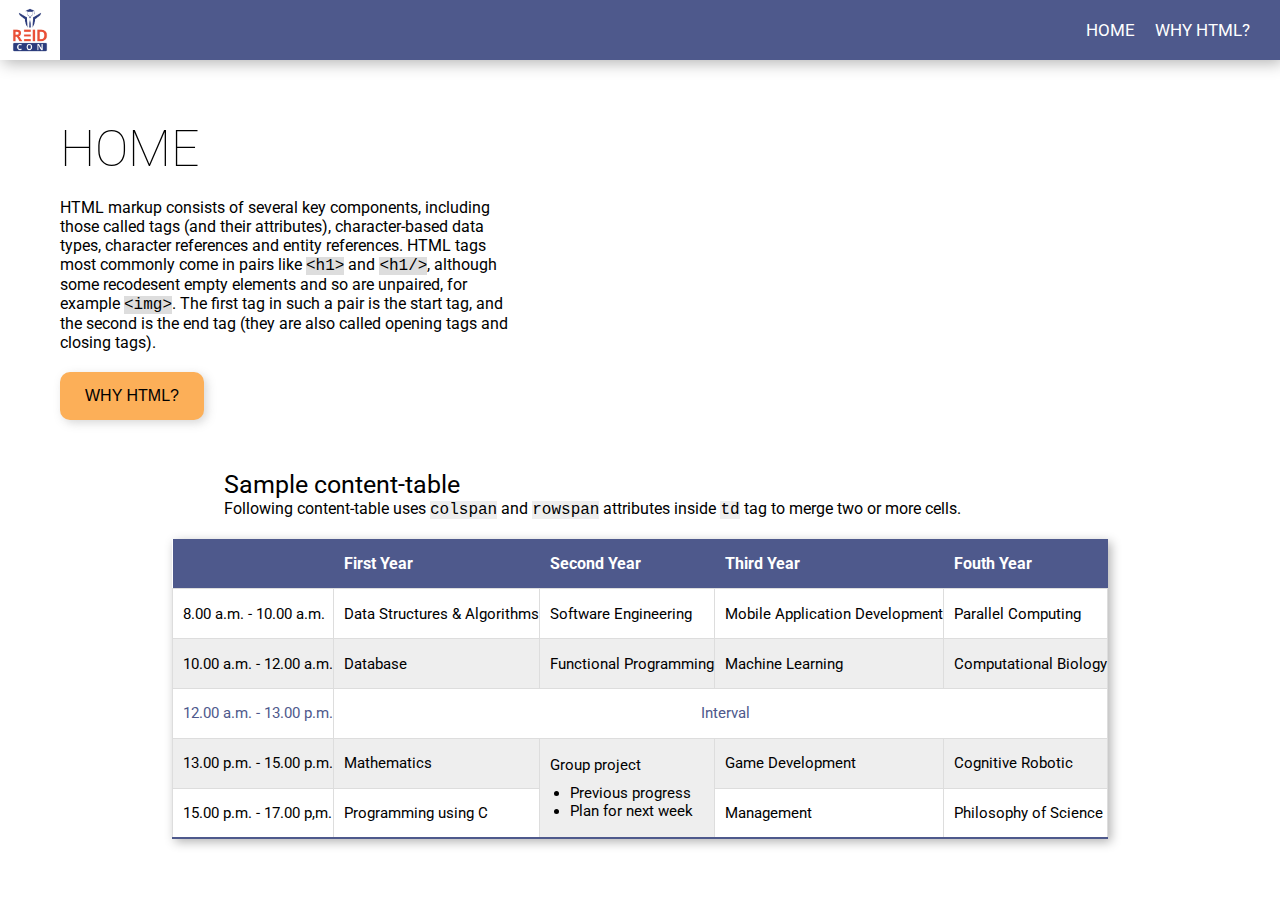
==== commit 2f3cc169: "edited" ====
--- a/docs/index.html
+++ b/docs/index.html
@@ -1 +1 @@
-<!DOCTYPE html><html lang="en"><head><meta charset="UTF-8"><meta http-equiv="X-UA-Compatible" content="IE=edge"><meta name="viewport" content="width=device-width,initial-scale=1"><meta name="description" content="This is a sample website developed by N2IPD team as a contender for reidcon task1"><link rel="preconnect" href="https://fonts.googleapis.com"><link rel="preconnect" href="https://fonts.gstatic.com" crossorigin><link rel="preload" href="https://fonts.googleapis.com/css2?family=Roboto:wght@100;400;700&display=swap" as="style" onload="this.onload=null,this.rel=&#34;stylesheet&#34;"><noscript><link href="https://fonts.googleapis.com/css2?family=Roboto:wght@100;400;700&display=swap" rel="stylesheet" type="text/css"></noscript><link rel="stylesheet" href="./styles/styles.css"><link rel="shortcut icon" href="./images/favicon.ico" type="image/x-icon"><title>Reidcon Task 1</title></head><body><header class="header"><img src="./images/logo-min.webp" alt="Logo" class="logo" width="1500" height="1500"><nav class="nav"><ul class="nav-list"><li class="nav-list__item"><a href="./index.html">HOME</a></li><li class="nav-list__item"><a href="./why-html.html">WHY HTML?</a></li></ul></nav></header><section class="hero"><aside class="hero-desc"><h1 class="hero-desc__heading">HOME</h1><p class="hero-desc__paragraph">HTML markup consists of several key components, including those called tags (and their attributes), character-based data types, character references and entity references. HTML tags most commonly come in pairs like <code><mark>&lt;h1&gt;</mark></code> and <code><mark>&lt;h1/&gt;</mark></code>, although some recodesent empty elements and so are unpaired, for example <code><mark>&lt;img&gt;</mark></code>. The first tag in such a pair is the start tag, and the second is the end tag (they are also called opening tags and closing tags).</p><a href="./why-html.html"><button class="hero-desc__button">WHY HTML?</button></a></aside><aside class="hero-showcase"><img src="./images/hero-min.webp" alt="Showcase image" class="hero-showcase__image" width="2280" height="1282"></aside></section><section class="content"><div class="content-description"><h2 class="content-description__heading">Sample content-table</h2><p class="content-description__text">Following content-table uses <code>colspan</code> and <code>rowspan</code> attributes inside <code>td</code> tag to merge two or more cells.</p></div><div class="content-scrollable"><table class="content-table"><tr><th></th><th>First Year</th><th>Second Year</th><th>Third Year</th><th>Fouth Year</th></tr><tr><td>8.00 a.m. - 10.00 a.m.</td><td>Data Structures & Algorithms</td><td>Software Engineering</td><td>Mobile Application Development</td><td>Parallel Computing</td></tr><tr><td>10.00 a.m. - 12.00 a.m.</td><td>Database</td><td>Functional Programming</td><td>Machine Learning</td><td>Computational Biology</td></tr><tr><td>12.00 a.m. - 13.00 p.m.</td><td colspan="4">Interval</td></tr><tr><td>13.00 p.m. - 15.00 p.m.</td><td>Mathematics</td><td rowspan="2"><p>Group project</p><ul><li>Previous progress</li><li>Plan for next week</li></ul></td><td>Game Development</td><td>Cognitive Robotic</td></tr><tr><td>15.00 p.m. - 17.00 p,m.</td><td>Programming using C</td><td>Management</td><td>Philosophy of Science</td></tr></table></div></section></body></html>+<!DOCTYPE html><html lang="en"><head><meta charset="UTF-8"><meta http-equiv="X-UA-Compatible" content="IE=edge"><meta name="viewport" content="width=device-width,initial-scale=1"><meta name="description" content="This is a sample website developed by N2IPD team as a contender for reidcon task1"><!-- Including multiple favocins as preffered by modern web standards --><link rel="preconnect" href="https://fonts.googleapis.com"><link rel="preconnect" href="https://fonts.gstatic.com" crossorigin><!-- Making sure that loading fonts won't block rendering --><link rel="preload" href="https://fonts.googleapis.com/css2?family=Roboto:wght@100;400;700&display=swap" as="style" onload="this.onload=null,this.rel=&#34;stylesheet&#34;"><noscript><link href="https://fonts.googleapis.com/css2?family=Roboto:wght@100;400;700&display=swap" rel="stylesheet" type="text/css"></noscript><link rel="stylesheet" href="./styles/styles.css"><link rel="apple-touch-icon" sizes="180x180" href="./images/apple-touch-icon.png"><link rel="icon" type="image/png" sizes="32x32" href="./images/favicon-32x32.png"><link rel="icon" type="image/png" sizes="16x16" href="./images/favicon-16x16.png"><link rel="manifest" href="./images/site.webmanifest"><link rel="mask-icon" href="./images/safari-pinned-tab.svg" color="#5bbad5"><link rel="shortcut icon" href="./images/favicon.ico"><meta name="msapplication-TileColor" content="#da532c"><meta name="msapplication-config" content="./images/browserconfig.xml"><meta name="theme-color" content="#ffffff"><title>Reidcon Task 1</title></head><body><!-- Header --><header class="header"><img src="./images/logo-min.webp" alt="Logo" class="logo" width="1500" height="1500"><!-- navigation list --><nav class="nav"><ul class="nav-list"><li class="nav-list__item"><a href="./">HOME</a></li><li class="nav-list__item"><a href="./why-html.html">WHY HTML?</a></li></ul></nav></header><section class="hero"><aside class="hero-desc"><h1 class="hero-desc__heading">HOME</h1><p class="hero-desc__paragraph">HTML markup consists of several key components, including those called tags (and their attributes), character-based data types, character references and entity references. HTML tags most commonly come in pairs like <code><mark>&lt;h1&gt;</mark></code> and <code><mark>&lt;h1/&gt;</mark></code>, although some recodesent empty elements and so are unpaired, for example <code><mark>&lt;img&gt;</mark></code>. The first tag in such a pair is the start tag, and the second is the end tag (they are also called opening tags and closing tags).</p><a href="./why-html.html"><button class="hero-desc__button">WHY HTML?</button></a></aside><aside class="hero-showcase"><img src="./images/hero-min.webp" alt="Showcase image" class="hero-showcase__image" width="2280" height="1282"></aside></section><section class="content"><div class="content-description"><h2 class="content-description__heading">Sample content-table</h2><p class="content-description__text"><!-- using code element to semantically say we are using code snippets --> Following content-table uses <code>colspan</code> and <code>rowspan</code> attributes inside <code>td</code> tag to merge two or more cells.</p></div><div class="content-scrollable"><table class="content-table"><tr><th></th><th>First Year</th><th>Second Year</th><th>Third Year</th><th>Fouth Year</th></tr><tr><td>8.00 a.m. - 10.00 a.m.</td><td>Data Structures & Algorithms</td><td>Software Engineering</td><td>Mobile Application Development</td><td>Parallel Computing</td></tr><tr><td>10.00 a.m. - 12.00 a.m.</td><td>Database</td><td>Functional Programming</td><td>Machine Learning</td><td>Computational Biology</td></tr><tr><td>12.00 a.m. - 13.00 p.m.</td><td colspan="4">Interval</td></tr><tr><td>13.00 p.m. - 15.00 p.m.</td><td>Mathematics</td><!-- to merge the two rows --><td rowspan="2"><p>Group project</p><ul><li>Previous progress</li><li>Plan for next week</li></ul></td><td>Game Development</td><td>Cognitive Robotic</td></tr><tr><td>15.00 p.m. - 17.00 p,m.</td><td>Programming using C</td><td>Management</td><td>Philosophy of Science</td></tr></table></div></section></body></html>--- a/docs/styles/styles.css
+++ b/docs/styles/styles.css
@@ -1 +1 @@
-*,:after,:before{padding:0;margin:0;-webkit-box-sizing:border-box;box-sizing:border-box;font-size:inherit}html{font-size:62.5%}body{font-family:"Roboto",sans-serif}@-webkit-keyframes slideFromRight{0%{-webkit-transform:translateX(20%);transform:translateX(20%);opacity:0}50%{-webkit-transform:translateX(10%);transform:translateX(10%);opacity:50%}to{-webkit-transform:translateX(0);transform:translateX(0);opacity:1}}@keyframes slideFromRight{0%{-webkit-transform:translateX(20%);transform:translateX(20%);opacity:0}50%{-webkit-transform:translateX(10%);transform:translateX(10%);opacity:50%}to{-webkit-transform:translateX(0);transform:translateX(0);opacity:1}}@-webkit-keyframes slideFromLeft{0%{-webkit-transform:translateX(-20%);transform:translateX(-20%);opacity:0}50%{-webkit-transform:translateX(-10%);transform:translateX(-10%);opacity:50%}to{-webkit-transform:translateX(0);transform:translateX(0);opacity:1}}@keyframes slideFromLeft{0%{-webkit-transform:translateX(-20%);transform:translateX(-20%);opacity:0}50%{-webkit-transform:translateX(-10%);transform:translateX(-10%);opacity:50%}to{-webkit-transform:translateX(0);transform:translateX(0);opacity:1}}.header{display:-webkit-box;display:-ms-flexbox;display:flex;-webkit-box-pack:justify;-ms-flex-pack:justify;justify-content:space-between;-webkit-box-align:center;-ms-flex-align:center;align-items:center;height:6rem;position:fixed;top:0;z-index:1;width:100vw;-webkit-box-shadow:3px 3px 15px rgba(0,0,0,0.3);box-shadow:3px 3px 15px rgba(0,0,0,0.3)}.logo{width:6rem;height:6rem;display:block}nav.nav{background-color:#4e598c;-webkit-box-flex:1;-ms-flex:1;flex:1;display:-webkit-box;display:-ms-flexbox;display:flex;-webkit-box-pack:end;-ms-flex-pack:end;justify-content:flex-end;padding:2rem}ul.nav-list{display:-webkit-box;display:-ms-flexbox;display:flex;-webkit-box-pack:justify;-ms-flex-pack:justify;justify-content:space-between;-webkit-box-align:center;-ms-flex-align:center;align-items:center;list-style:none}li.nav-list__item{margin:auto 1rem}li.nav-list__item a{font-size:1.7rem;color:#fff;text-decoration:none;border-bottom:2px solid transparent;-webkit-transition:border 0.3s linear;transition:border 0.3s linear}li.nav-list__item a:hover{border-bottom:2px solid #fff}.hero{display:-webkit-box;display:-ms-flexbox;display:flex;-webkit-box-pack:justify;-ms-flex-pack:justify;justify-content:space-between;margin:12rem 6rem 5rem 6rem}.hero-desc{width:50vw;display:-webkit-box;display:-ms-flexbox;display:flex;-webkit-box-orient:vertical;-webkit-box-direction:normal;-ms-flex-direction:column;flex-direction:column}.hero-desc__heading{font-size:5rem;font-weight:100}.hero-desc__paragraph{margin-top:2rem;font-size:1.6rem;width:80%}.hero-desc__paragraph mark{background-color:#ddd}.hero-desc__button{margin-top:2rem;background-color:#fcaf58;color:#000;font-size:1.6rem;border:none;outline:none;padding:1.5rem 2.5rem;border-radius:1rem;-webkit-transition:all 0.2s;transition:all 0.2s;-webkit-box-shadow:3px 3px 10px rgba(124,124,124,0.3);box-shadow:3px 3px 10px rgba(124,124,124,0.3)}.hero-desc__button:hover{background-color:#fcaf50;border:none;color:#fff;outline:0;-webkit-transform:scale(1.05);transform:scale(1.05);-webkit-box-shadow:1px 1px 5px rgba(124,124,124,0.3);box-shadow:1px 1px 5px rgba(124,124,124,0.3)}.hero_desc__button:active{-webkit-box-shadow:none;box-shadow:none}.hero-showcase{width:50vw;display:-webkit-box;display:-ms-flexbox;display:flex;-webkit-box-pack:center;-ms-flex-pack:center;justify-content:center;-webkit-box-align:center;-ms-flex-align:center;align-items:center}.hero-showcase__image{width:90%;height:auto;-webkit-transform:translateX(20%);transform:translateX(20%);opacity:0;-webkit-animation:slideFromRight 0.5s linear 0.1s forwards;animation:slideFromRight 0.5s linear 0.1s forwards;-webkit-filter:drop-shadow(3px 3px 15px rgba(0,0,0,0.3));filter:drop-shadow(3px 3px 15px rgba(0,0,0,0.3))}.content{display:-webkit-box;display:-ms-flexbox;display:flex;-webkit-box-orient:vertical;-webkit-box-direction:normal;-ms-flex-direction:column;flex-direction:column;-webkit-box-pack:center;-ms-flex-pack:center;justify-content:center;-webkit-box-align:center;-ms-flex-align:center;align-items:center;margin-top:5rem;margin-bottom:5rem}.content-description{width:65vw}.content-description__heading{font-size:2.5rem;font-weight:400}.content-description__text{font-size:1.6rem}.content-description__text code{background-color:#eee}.content-table{margin-top:3rem;width:65vw;height:40vh;font-size:1.5rem;border-collapse:collapse;-webkit-box-shadow:3px 3px 10px rgba(0,0,0,0.3);box-shadow:3px 3px 10px rgba(0,0,0,0.3)}.content-table th{background-color:#4e598c;color:#fff;font-size:1.6rem;height:4rem;text-align:left;padding-left:1rem;border:1ps solid #4e598c}.content-table tr{height:4rem}.content-table td{text-align:left;padding-left:1rem;border:1px solid #ddd}.content-table td ul{margin-left:2rem;margin-top:1rem}.content-table tr:nth-child(4){color:#4e598c}.content-table tr:nth-child(4) td:nth-child(2){text-align:center}.content-table tr:nth-child(odd){background-color:#eee}.content-table tr:last-child{border-bottom:2px solid #4e598c}.hero2{display:-webkit-box;display:-ms-flexbox;display:flex;-webkit-box-pack:space-evenly;-ms-flex-pack:space-evenly;justify-content:space-evenly;margin:10rem 6rem 5rem 6rem}.hero2-text{width:50vw;padding:2rem;padding-left:6rem}.hero2-text hr{width:38vw}.hero2-text__heading{font-size:5rem;font-weight:100;margin-bottom:2rem}.hero2-text__paragraph--1,.hero2-text__paragraph--2,.hero2-text__paragraph--3,.hero2-text__paragraph--4,.hero2-text__paragraph--5,.hero2-text__paragraph--6,.hero2-text__paragraph--7{font-size:1.6rem;width:38vw}.hero2-text__paragraph--2{text-align:left}.hero2-text__paragraph--3{text-align:left;margin-bottom:1.8rem}.hero2-text__paragraph--5{text-align:justify;margin-bottom:1.8rem}.hero2-text__paragraph--7{text-align:right}.hero2 ol{margin-left:4rem;font-size:1.6rem}.hero2 code{background-color:#ddd}.hero2-text__button{margin-top:2rem;background-color:#fcaf58;color:#000;font-size:1.6rem;border:none;outline:none;padding:1.5rem 2.5rem;border-radius:1rem}.hero2-text__button:focus,.hero2-text__button:hover{background-color:#ff8c42;border:none;outline:none}.hero2-showcase{width:50vw;display:-webkit-box;display:-ms-flexbox;display:flex;-webkit-box-pack:center;-ms-flex-pack:center;justify-content:center;-webkit-box-align:center;-ms-flex-align:center;align-items:center}.hero2-showcase__image{-webkit-transform:translateX(-20%);transform:translateX(-20%);width:90%;height:auto;opacity:0;-webkit-animation:slideFromLeft 0.5s linear 0.1s forwards;animation:slideFromLeft 0.5s linear 0.1s forwards;-webkit-filter:drop-shadow(3px 3px 15px rgba(100,100,100,0.1));filter:drop-shadow(3px 3px 15px rgba(100,100,100,0.1))}.contact{display:-webkit-box;display:-ms-flexbox;display:flex;-webkit-box-orient:vertical;-webkit-box-direction:normal;-ms-flex-direction:column;flex-direction:column;-webkit-box-pack:center;-ms-flex-pack:center;justify-content:center;-webkit-box-align:center;-ms-flex-align:center;align-items:center;margin-bottom:5rem}.contact-heading{font-size:2rem;margin-bottom:3rem}.contact-form{width:30vw;display:-webkit-box;display:-ms-flexbox;display:flex;-webkit-box-orient:vertical;-webkit-box-direction:normal;-ms-flex-direction:column;flex-direction:column;-webkit-box-pack:center;-ms-flex-pack:center;justify-content:center;-webkit-box-align:space-between;-ms-flex-align:space-between;align-items:space-between}.contact-form__control{display:-webkit-box;display:-ms-flexbox;display:flex;-webkit-box-pack:justify;-ms-flex-pack:justify;justify-content:space-between;-webkit-box-align:center;-ms-flex-align:center;align-items:center;font-size:1.6rem;margin-bottom:1.5rem}.contact-form__control input[list=years],.contact-form__control input[type=email],.contact-form__control input[type=text]{height:2.2rem;width:15vw;margin-left:4rem;padding:0.5rem}.contact-form__control input[type=checkbox],.contact-form__control input[type=radio]{margin-left:2.5rem}.feedback{padding:5px;width:15vw}.contact-form__control--buttons{display:-webkit-box;display:-ms-flexbox;display:flex;-webkit-box-pack:right;-ms-flex-pack:right;justify-content:right;-webkit-box-align:center;-ms-flex-align:center;align-items:center}.contact-form__control--buttons button{margin-left:3rem;padding:0.8rem 1.8rem;border:none;outline:none;border-radius:1rem}.submit{background-color:#fcaf58;-webkit-transition:all 0.2s linear;transition:all 0.2s linear}.reset{background-color:#999;-webkit-transition:all 0.2s linear;transition:all 0.2s linear}.submit:focus,.submit:hover{background-color:#d69243;border:none;color:#fff;outline:0;-webkit-transform:scale(1.05);transform:scale(1.05)}.reset:focus,.reset:hover{background-color:#666;border:none;color:#fff;outline:0;-webkit-transform:scale(1.05);transform:scale(1.05)}@media screen and (max-width:1439px){.content-table{width:936px;margin:2rem auto}}@media screen and (max-width:1024px){html{font-size:58.5%}.hero{margin:9rem 1rem 5rem 1rem}.hero-desc{width:50%;display:column;-webkit-box-align:start;-ms-flex-align:start;align-items:flex-start;-webkit-box-pack:center;-ms-flex-pack:center;justify-content:center;margin-top:2rem}.hero-desc__paragraph{margin-top:2rem;font-size:1.6rem;width:100%}.hero-showcase{width:50%}.content{margin:2rem 1rem}.content-scrollable{overflow-x:scroll;margin-top:2rem;width:100%}.content-table{width:936px;margin:2rem auto}.contact{padding:1rem;width:50vw;margin:auto}.contact-form{width:100%;-webkit-box-align:center;-ms-flex-align:center;align-items:center;-webkit-box-orient:vertical;-webkit-box-direction:normal;-ms-flex-direction:column;flex-direction:column;-webkit-box-pack:center;-ms-flex-pack:center;justify-content:center}.contact-form__control{width:100%;margin:1rem;-webkit-box-pack:justify;-ms-flex-pack:justify;justify-content:space-between;-webkit-box-align:center;-ms-flex-align:center;align-items:center}.contact-form__control input[list=years],.contact-form__control input[type=email],.contact-form__control input[type=text]{margin-left:0;margin-top:1rem;width:50%;height:3rem}.contact-form__control input[type=checkbox],.contact-form__control input[type=radio]{margin-left:0}.feedback{width:50%;margin-top:1rem}.contact-form__control--buttons{-webkit-box-pack:end;-ms-flex-pack:end;justify-content:flex-end;width:100%}.contact-form__control--buttons button{margin-left:1rem;height:3rem;font-size:1.6rem;line-height:1.6rem}}@media screen and (max-width:768px){html{font-size:58.5%}.hero{-webkit-box-orient:vertical;-webkit-box-direction:normal;-ms-flex-direction:column;flex-direction:column;flex-direction:column-reverse;-webkit-box-pack:center;-ms-flex-pack:center;justify-content:center;-webkit-box-align:center;-ms-flex-align:center;align-items:center;margin:9rem 1rem 5rem 1rem}.hero-desc{width:100%;display:column;-webkit-box-align:center;-ms-flex-align:center;align-items:center;-webkit-box-pack:center;-ms-flex-pack:center;justify-content:center;margin-top:2rem}.hero-desc__paragraph{margin-top:2rem;font-size:1.6rem;width:100%}.content{margin:2rem 1rem}.content-description{width:70%}.content-scrollable{overflow-x:scroll;margin-top:2rem;width:100%}.content-table{width:936px;margin:0 auto}.hero2{-webkit-box-orient:vertical;-webkit-box-direction:normal;-ms-flex-direction:column;flex-direction:column;-webkit-box-pack:center;-ms-flex-pack:center;justify-content:center;-webkit-box-align:center;-ms-flex-align:center;align-items:center;margin:9rem 0.5rem 5rem 0.5rem}.hero2-text{width:100%;padding:1rem}.hero2-text hr{width:100%}.hero2-text__paragraph--1,.hero2-text__paragraph--2,.hero2-text__paragraph--3,.hero2-text__paragraph--4,.hero2-text__paragraph--5,.hero2-text__paragraph--6,.hero2-text__paragraph--7{width:100%}.hero2-showcase__image{width:50vw}.contact{padding:1rem;width:100%}.contact-form{-webkit-box-align:start;-ms-flex-align:start;align-items:flex-start}.contact-form__control{-webkit-box-orient:vertical;-webkit-box-direction:normal;-ms-flex-direction:column;flex-direction:column;-webkit-box-pack:center;-ms-flex-pack:center;justify-content:center;-webkit-box-align:start;-ms-flex-align:start;align-items:start}.contact-form__control input[list=years],.contact-form__control input[type=email],.contact-form__control input[type=text]{width:80%}.genders>:nth-child(2n){margin-right:10rem}.familiars>:nth-child(2n){margin-right:7rem}.feedback{width:80%}.contact-form__control--buttons{-webkit-box-pack:start;-ms-flex-pack:start;justify-content:flex-start;width:80%}}@media screen and (max-width:426px){html{font-size:60.5%}.hero{-webkit-box-orient:vertical;-webkit-box-direction:normal;-ms-flex-direction:column;flex-direction:column;flex-direction:column-reverse;-webkit-box-pack:center;-ms-flex-pack:center;justify-content:center;-webkit-box-align:center;-ms-flex-align:center;align-items:center;margin:9rem 0.5rem 5rem 0.5rem}.hero-showcase__image{width:95vw}.hero-desc{width:100%;display:column;-webkit-box-align:center;-ms-flex-align:center;align-items:center;-webkit-box-pack:center;-ms-flex-pack:center;justify-content:center;margin-top:2rem}.hero-desc__paragraph{margin-top:2rem;font-size:1.6rem;width:100%}.content{margin:2rem 0.5rem 2rem 0.5rem}.content-description{width:95vw}.content-scrollable{overflow-x:scroll;margin-top:2rem;width:100%}.content-table{width:936px;margin:0 auto}.hero2-showcase__image{width:95vw}.contact-form{-webkit-box-align:center;-ms-flex-align:center;align-items:center}.contact-form__control input[list=years],.contact-form__control input[type=email],.contact-form__control input[type=text]{width:100%;height:3rem}.genders>:nth-child(2n){margin-right:5rem}.familiars>:nth-child(2n){margin-right:3rem}.feedback{width:100%}.contact-form__control--buttons{-webkit-box-pack:justify;-ms-flex-pack:justify;justify-content:space-between;width:100%}.contact-form__control--buttons button{margin-left:0}}+*,:after,:before{padding:0;margin:0;-webkit-box-sizing:border-box;box-sizing:border-box;font-size:inherit}html{font-size:62.5%}body{font-family:"Roboto",sans-serif}@-webkit-keyframes slideFromRight{0%{-webkit-transform:translateX(20%);transform:translateX(20%);opacity:0}50%{-webkit-transform:translateX(10%);transform:translateX(10%);opacity:50%}to{-webkit-transform:translateX(0);transform:translateX(0);opacity:1}}@keyframes slideFromRight{0%{-webkit-transform:translateX(20%);transform:translateX(20%);opacity:0}50%{-webkit-transform:translateX(10%);transform:translateX(10%);opacity:50%}to{-webkit-transform:translateX(0);transform:translateX(0);opacity:1}}@-webkit-keyframes slideFromLeft{0%{-webkit-transform:translateX(-20%);transform:translateX(-20%);opacity:0}50%{-webkit-transform:translateX(-10%);transform:translateX(-10%);opacity:50%}to{-webkit-transform:translateX(0);transform:translateX(0);opacity:1}}@keyframes slideFromLeft{0%{-webkit-transform:translateX(-20%);transform:translateX(-20%);opacity:0}50%{-webkit-transform:translateX(-10%);transform:translateX(-10%);opacity:50%}to{-webkit-transform:translateX(0);transform:translateX(0);opacity:1}}.header{display:-webkit-box;display:-ms-flexbox;display:flex;-webkit-box-pack:justify;-ms-flex-pack:justify;justify-content:space-between;-webkit-box-align:center;-ms-flex-align:center;align-items:center;height:6rem;position:fixed;top:0;z-index:1;width:100vw;-webkit-box-shadow:3px 3px 15px rgba(0,0,0,0.3);box-shadow:3px 3px 15px rgba(0,0,0,0.3)}.logo{width:6rem;height:6rem;display:block}nav.nav{background-color:#4e598c;-webkit-box-flex:1;-ms-flex:1;flex:1;display:-webkit-box;display:-ms-flexbox;display:flex;-webkit-box-pack:end;-ms-flex-pack:end;justify-content:flex-end;padding:2rem}ul.nav-list{display:-webkit-box;display:-ms-flexbox;display:flex;-webkit-box-pack:justify;-ms-flex-pack:justify;justify-content:space-between;-webkit-box-align:center;-ms-flex-align:center;align-items:center;list-style:none}li.nav-list__item{margin:auto 1rem}li.nav-list__item a{font-size:1.7rem;color:#fff;text-decoration:none;border-bottom:2px solid transparent;-webkit-transition:border 0.3s linear;transition:border 0.3s linear}li.nav-list__item a:hover{border-bottom:2px solid #fff}.hero{display:-webkit-box;display:-ms-flexbox;display:flex;-webkit-box-pack:justify;-ms-flex-pack:justify;justify-content:space-between;margin:12rem 6rem 5rem 6rem}.hero-desc{width:50vw;display:-webkit-box;display:-ms-flexbox;display:flex;-webkit-box-orient:vertical;-webkit-box-direction:normal;-ms-flex-direction:column;flex-direction:column}.hero-desc__heading{font-size:5rem;font-weight:100}.hero-desc__paragraph{margin-top:2rem;font-size:1.6rem;width:80%}.hero-desc__paragraph mark{background-color:#ddd}.hero a{display:inline-block;width:14.6rem}.hero-desc__button{cursor:pointer;margin-top:2rem;background-color:#fcaf58;color:#000;font-size:1.6rem;border:none;outline:none;padding:1.5rem 2.5rem;border-radius:1rem;-webkit-transition:all 0.2s;transition:all 0.2s;-webkit-box-shadow:3px 3px 10px rgba(124,124,124,0.3);box-shadow:3px 3px 10px rgba(124,124,124,0.3)}.hero-desc__button:hover{background-color:#fcaf50;border:none;color:#fff;outline:0;-webkit-transform:scale(1.05);transform:scale(1.05);-webkit-box-shadow:1px 1px 5px rgba(124,124,124,0.3);box-shadow:1px 1px 5px rgba(124,124,124,0.3)}.hero_desc__button:active{-webkit-box-shadow:none;box-shadow:none}.hero-showcase{width:50vw;display:-webkit-box;display:-ms-flexbox;display:flex;-webkit-box-pack:center;-ms-flex-pack:center;justify-content:center;-webkit-box-align:center;-ms-flex-align:center;align-items:center}.hero-showcase__image{width:90%;height:auto;-webkit-transform:translateX(20%);transform:translateX(20%);opacity:0;-webkit-animation:slideFromRight 0.5s linear 0.1s forwards;animation:slideFromRight 0.5s linear 0.1s forwards;-webkit-filter:drop-shadow(3px 3px 15px rgba(0,0,0,0.3));filter:drop-shadow(3px 3px 15px rgba(0,0,0,0.3))}.content{display:-webkit-box;display:-ms-flexbox;display:flex;-webkit-box-orient:vertical;-webkit-box-direction:normal;-ms-flex-direction:column;flex-direction:column;-webkit-box-pack:center;-ms-flex-pack:center;justify-content:center;-webkit-box-align:center;-ms-flex-align:center;align-items:center;margin-top:5rem;margin-bottom:5rem}.content-description{width:65vw}.content-description__heading{font-size:2.5rem;font-weight:400}.content-description__text{font-size:1.6rem}.content-description__text code{background-color:#eee}.content-table{margin-top:3rem;width:65vw;height:30rem;font-size:1.5rem;border-collapse:collapse;-webkit-box-shadow:3px 3px 10px rgba(0,0,0,0.3);box-shadow:3px 3px 10px rgba(0,0,0,0.3)}.content-table th{background-color:#4e598c;color:#fff;font-size:1.6rem;height:4rem;text-align:left;padding-left:1rem;border:1ps solid #4e598c}.content-table tr{height:4rem}.content-table td{text-align:left;padding-left:1rem;border:1px solid #ddd}.content-table td ul{margin-left:2rem;margin-top:1rem}.content-table tr:nth-child(4){color:#4e598c}.content-table tr:nth-child(4) td:nth-child(2){text-align:center}.content-table tr:nth-child(odd){background-color:#eee}.content-table tr:last-child{border-bottom:2px solid #4e598c}.hero2{display:-webkit-box;display:-ms-flexbox;display:flex;-webkit-box-pack:space-evenly;-ms-flex-pack:space-evenly;justify-content:space-evenly;margin:10rem 6rem 5rem 6rem}.hero2-text{width:50vw;padding:2rem;padding-left:6rem}.hero2-text hr{width:38vw}.hero2-text__heading{font-size:5rem;font-weight:100;margin-bottom:2rem}.hero2-text__paragraph--1,.hero2-text__paragraph--2,.hero2-text__paragraph--3,.hero2-text__paragraph--4,.hero2-text__paragraph--5,.hero2-text__paragraph--6,.hero2-text__paragraph--7{font-size:1.6rem;width:38vw}.hero2-text__paragraph--2{text-align:left}.hero2-text__paragraph--3{text-align:left;margin-bottom:1.8rem}.hero2-text__paragraph--5{text-align:justify;margin-bottom:1.8rem}.hero2-text__paragraph--7{text-align:right}.hero2 ol{margin-left:4rem;font-size:1.6rem}.hero2 code{background-color:#ddd}.hero2-text__button{margin-top:2rem;background-color:#fcaf58;color:#000;font-size:1.6rem;border:none;outline:none;padding:1.5rem 2.5rem;border-radius:1rem}.hero2-text__button:focus,.hero2-text__button:hover{background-color:#ff8c42;border:none;outline:none}.hero2-showcase{width:50vw;display:-webkit-box;display:-ms-flexbox;display:flex;-webkit-box-pack:center;-ms-flex-pack:center;justify-content:center;-webkit-box-align:center;-ms-flex-align:center;align-items:center}.hero2-showcase__image{-webkit-transform:translateX(-20%);transform:translateX(-20%);width:90%;height:auto;opacity:0;-webkit-animation:slideFromLeft 0.5s linear 0.1s forwards;animation:slideFromLeft 0.5s linear 0.1s forwards;-webkit-filter:drop-shadow(3px 3px 15px rgba(100,100,100,0.1));filter:drop-shadow(3px 3px 15px rgba(100,100,100,0.1))}.contact{display:-webkit-box;display:-ms-flexbox;display:flex;-webkit-box-orient:vertical;-webkit-box-direction:normal;-ms-flex-direction:column;flex-direction:column;-webkit-box-pack:center;-ms-flex-pack:center;justify-content:center;-webkit-box-align:center;-ms-flex-align:center;align-items:center;margin-bottom:5rem}.contact-heading{font-size:2rem;margin-bottom:3rem}.contact-form{width:30vw;display:-webkit-box;display:-ms-flexbox;display:flex;-webkit-box-orient:vertical;-webkit-box-direction:normal;-ms-flex-direction:column;flex-direction:column;-webkit-box-pack:center;-ms-flex-pack:center;justify-content:center;-webkit-box-align:space-between;-ms-flex-align:space-between;align-items:space-between}.contact-form__control{display:-webkit-box;display:-ms-flexbox;display:flex;-webkit-box-pack:justify;-ms-flex-pack:justify;justify-content:space-between;-webkit-box-align:center;-ms-flex-align:center;align-items:center;font-size:1.6rem;margin-bottom:1.5rem}.contact-form__control input[list=years],.contact-form__control input[type=email],.contact-form__control input[type=text]{height:2.2rem;width:15vw;margin-left:4rem;padding:0.5rem}.contact-form__control input[type=checkbox],.contact-form__control input[type=radio]{margin-left:2.5rem}.feedback{padding:5px;width:15vw}.contact-form__control--buttons{display:-webkit-box;display:-ms-flexbox;display:flex;-webkit-box-pack:right;-ms-flex-pack:right;justify-content:right;-webkit-box-align:center;-ms-flex-align:center;align-items:center}.contact-form__control--buttons button{margin-left:3rem;padding:0.8rem 1.8rem;border:none;outline:none;border-radius:1rem}.submit{background-color:#fcaf58;-webkit-transition:all 0.2s linear;transition:all 0.2s linear}.reset{background-color:#999;-webkit-transition:all 0.2s linear;transition:all 0.2s linear}.submit:focus,.submit:hover{background-color:#d69243;border:none;color:#fff;outline:0;-webkit-transform:scale(1.05);transform:scale(1.05)}.reset:focus,.reset:hover{background-color:#666;border:none;color:#fff;outline:0;-webkit-transform:scale(1.05);transform:scale(1.05)}@media screen and (max-width:1439px){.content-table{width:936px;margin:2rem auto}}@media screen and (max-width:1024px){html{font-size:58.5%}.hero{margin:9rem 1rem 5rem 1rem}.hero-desc{width:50%;display:column;-webkit-box-align:start;-ms-flex-align:start;align-items:flex-start;-webkit-box-pack:center;-ms-flex-pack:center;justify-content:center;margin-top:2rem}.hero-desc__paragraph{margin-top:2rem;font-size:1.6rem;width:100%}.hero-showcase{width:50%}.content{margin:2rem 1rem}.content-scrollable{overflow-x:scroll;margin-top:2rem;width:100%}.content-table{width:936px;margin:2rem auto}.contact{padding:1rem;width:50vw;margin:auto}.contact-form{width:100%;-webkit-box-align:center;-ms-flex-align:center;align-items:center;-webkit-box-orient:vertical;-webkit-box-direction:normal;-ms-flex-direction:column;flex-direction:column;-webkit-box-pack:center;-ms-flex-pack:center;justify-content:center}.contact-form__control{width:100%;margin:1rem;-webkit-box-pack:justify;-ms-flex-pack:justify;justify-content:space-between;-webkit-box-align:center;-ms-flex-align:center;align-items:center}.contact-form__control input[list=years],.contact-form__control input[type=email],.contact-form__control input[type=text]{margin-left:0;margin-top:1rem;width:50%;height:3rem}.contact-form__control input[type=checkbox],.contact-form__control input[type=radio]{margin-left:0}.feedback{width:50%;margin-top:1rem}.contact-form__control--buttons{-webkit-box-pack:end;-ms-flex-pack:end;justify-content:flex-end;width:100%}.contact-form__control--buttons button{margin-left:1rem;height:3rem;font-size:1.6rem;line-height:1.6rem}}@media screen and (max-width:768px){html{font-size:58.5%}.hero{-webkit-box-orient:vertical;-webkit-box-direction:normal;-ms-flex-direction:column;flex-direction:column;flex-direction:column-reverse;-webkit-box-pack:center;-ms-flex-pack:center;justify-content:center;-webkit-box-align:center;-ms-flex-align:center;align-items:center;margin:9rem 1rem 5rem 1rem}.hero-desc{width:100%;display:column;-webkit-box-align:center;-ms-flex-align:center;align-items:center;-webkit-box-pack:center;-ms-flex-pack:center;justify-content:center;margin-top:2rem}.hero-desc__paragraph{margin-top:2rem;font-size:1.6rem;width:100%}.content{margin:2rem 1rem}.content-description{width:70%}.content-scrollable{overflow-x:scroll;margin-top:2rem;width:100%}.content-table{width:936px;margin:0 auto}.hero2{-webkit-box-orient:vertical;-webkit-box-direction:normal;-ms-flex-direction:column;flex-direction:column;-webkit-box-pack:center;-ms-flex-pack:center;justify-content:center;-webkit-box-align:center;-ms-flex-align:center;align-items:center;margin:9rem 0.5rem 5rem 0.5rem}.hero2-text{width:100%;padding:1rem}.hero2-text hr{width:100%}.hero2-text__paragraph--1,.hero2-text__paragraph--2,.hero2-text__paragraph--3,.hero2-text__paragraph--4,.hero2-text__paragraph--5,.hero2-text__paragraph--6,.hero2-text__paragraph--7{width:100%}.hero2-showcase__image{width:50vw}.contact{padding:1rem;width:100%}.contact-form{-webkit-box-align:start;-ms-flex-align:start;align-items:flex-start}.contact-form__control{-webkit-box-orient:vertical;-webkit-box-direction:normal;-ms-flex-direction:column;flex-direction:column;-webkit-box-pack:center;-ms-flex-pack:center;justify-content:center;-webkit-box-align:start;-ms-flex-align:start;align-items:start}.contact-form__control input[list=years],.contact-form__control input[type=email],.contact-form__control input[type=text]{width:80%}.genders>:nth-child(2n){margin-right:10rem}.familiars>:nth-child(2n){margin-right:7rem}.feedback{width:80%}.contact-form__control--buttons{-webkit-box-pack:start;-ms-flex-pack:start;justify-content:flex-start;width:80%}}@media screen and (max-width:426px){html{font-size:60.5%}.hero{-webkit-box-orient:vertical;-webkit-box-direction:normal;-ms-flex-direction:column;flex-direction:column;flex-direction:column-reverse;-webkit-box-pack:center;-ms-flex-pack:center;justify-content:center;-webkit-box-align:center;-ms-flex-align:center;align-items:center;margin:9rem 0.5rem 5rem 0.5rem}.hero-showcase__image{width:95vw}.hero-desc{width:100%;display:column;-webkit-box-align:center;-ms-flex-align:center;align-items:center;-webkit-box-pack:center;-ms-flex-pack:center;justify-content:center;margin-top:2rem}.hero-desc__paragraph{margin-top:2rem;font-size:1.6rem;width:100%}.content{margin:2rem 0.5rem 2rem 0.5rem}.content-description{width:95vw}.content-scrollable{overflow-x:scroll;margin-top:2rem;width:100%}.content-table{width:936px;margin:0 auto}.hero2-showcase__image{width:95vw}.contact-form{-webkit-box-align:center;-ms-flex-align:center;align-items:center}.contact-form__control input[list=years],.contact-form__control input[type=email],.contact-form__control input[type=text]{width:100%;height:3rem}.genders>:nth-child(2n){margin-right:5rem}.familiars>:nth-child(2n){margin-right:3rem}.feedback{width:100%}.contact-form__control--buttons{-webkit-box-pack:justify;-ms-flex-pack:justify;justify-content:space-between;width:100%}.contact-form__control--buttons button{margin-left:0}}